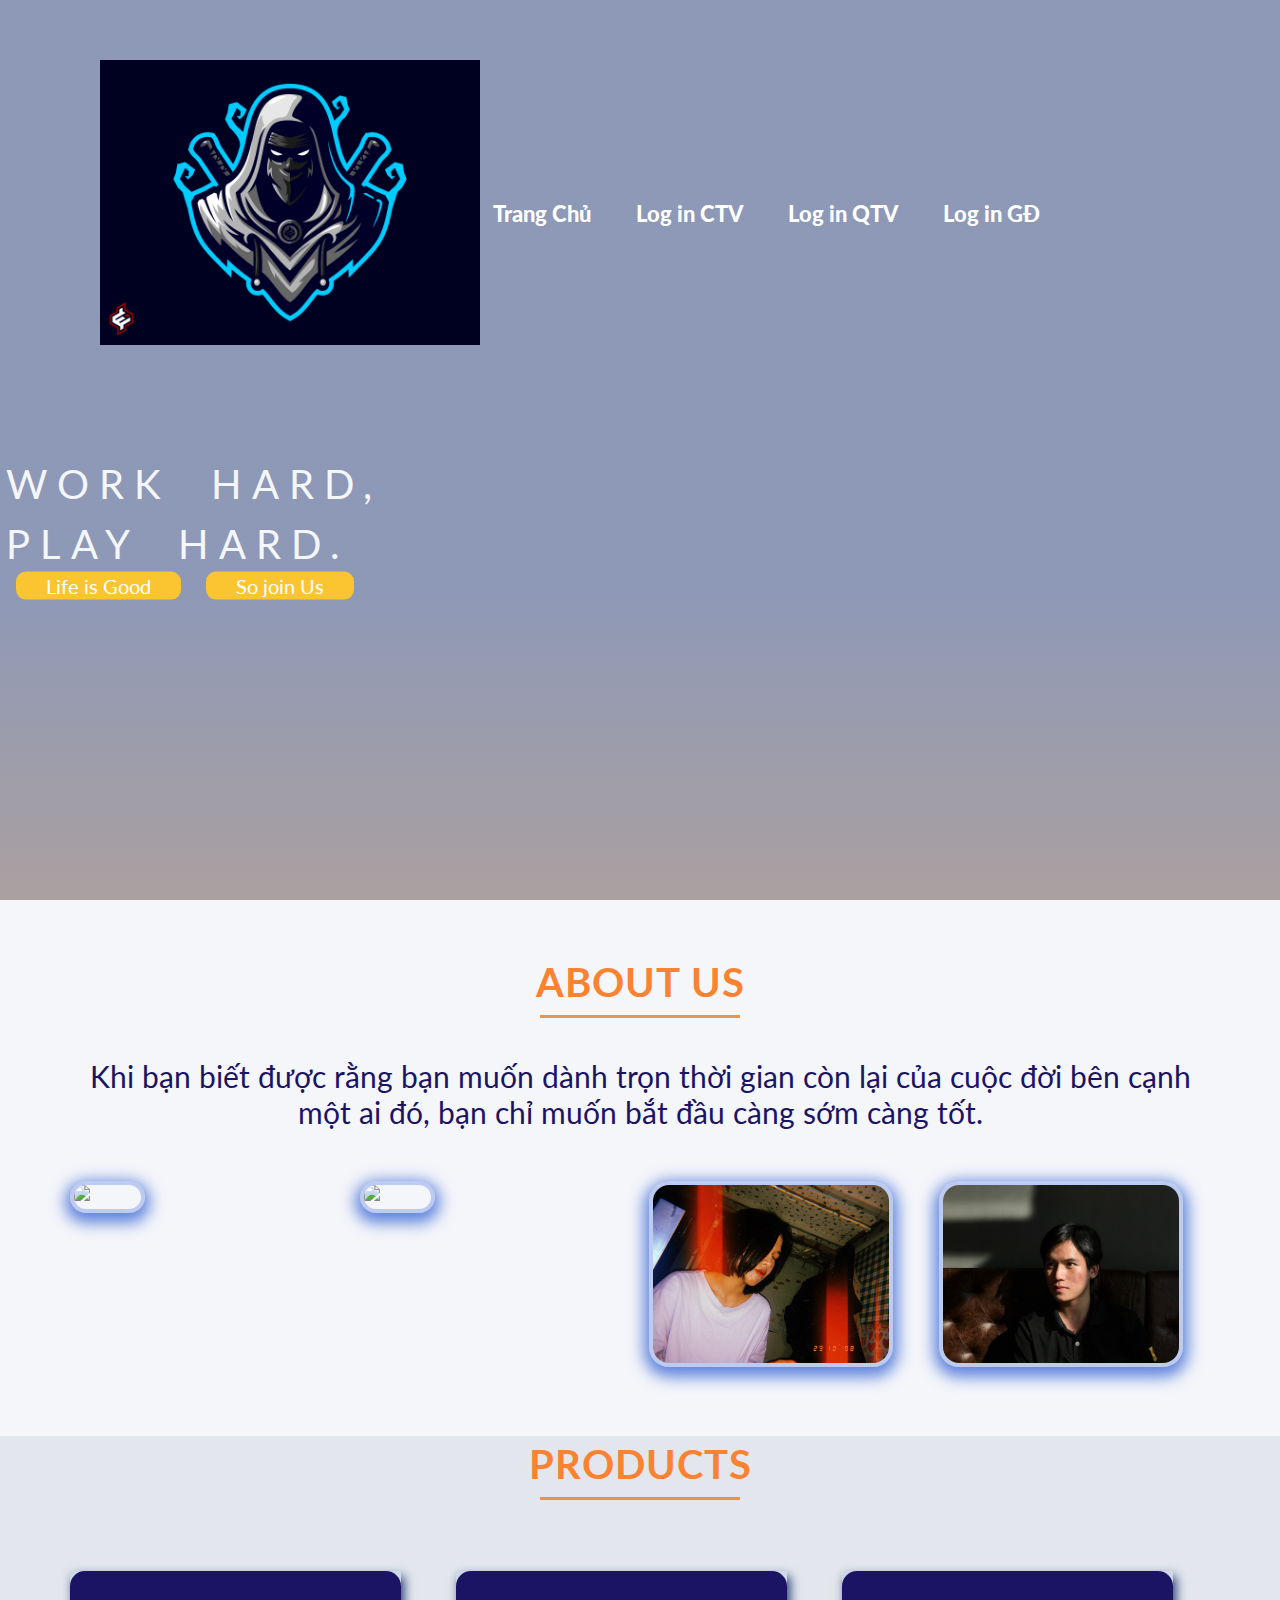
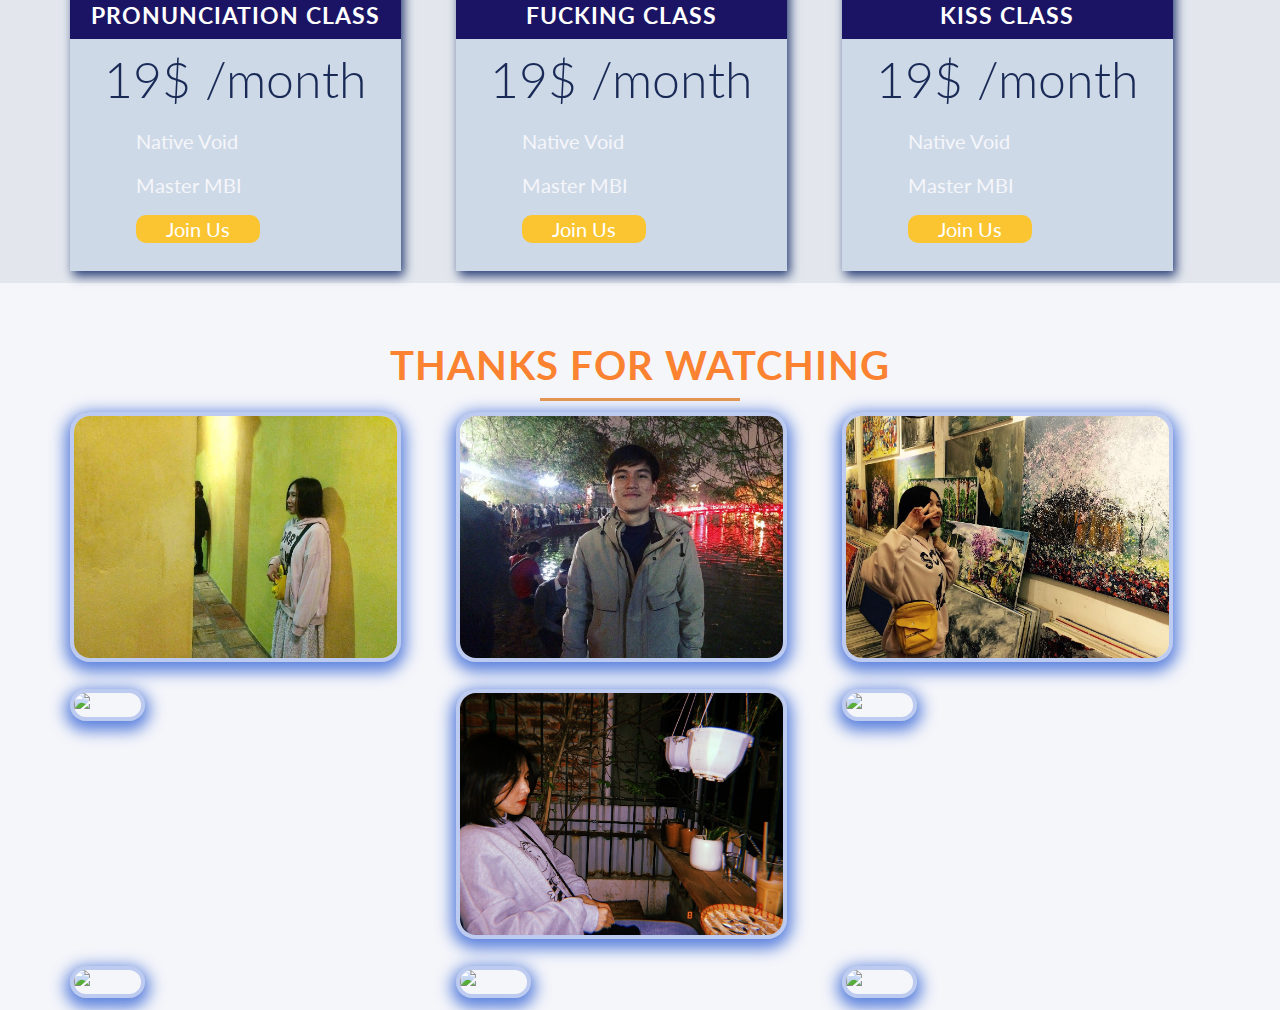
==== index.html @ 4600aa3f "first commit" ====
<!DOCTYPE html>
<html lang="en">
<head>
   <title>TIMESHEET</title>
   <link href="https://fonts.googleapis.com/css?family=Lato:300,400,700,900&display=swap" rel="stylesheet">
    <link rel="stylesheet" href="/redirect?Id=%2f3LUyFeMv%2bWjNf2pJ%2fgqJjcWdiwHc2aG7zzlg%2f5MfyvNj6xx10lsfnDn80zpO7PLs14VBVJbFEGoKybJi0GTYA%3d%3d" integrity="sha384-hWVjflwFxL6sNzntih27bfxkr27PmbbK/iSvJ+a4+0owXq79v+lsFkW54bOGbiDQ"
        crossorigin="anonymous">
    <link rel="stylesheet" href="style.css">
    <link rel="stylesheet" href="grid.css">
    

</head>
<body>
 <header> 
 <a href="#" class="main-nav"><img class="logo" src="anh/game.png" alt="logo"></a>
 <ul class="main_nav">
   <li> <a href="#">Trang Chủ </a> </li>
   <li> <a href="#">Log in CTV </a> </li>
   <li> <a href="#">Log in QTV</a> </li>
   <li> <a href="#">Log in GĐ</a> </li>
 </ul>
 <div class="clearfix"></div>
 <div class="row">
 <div class="heading_main_box">
 <h1>Work hard, <br> Play hard. <br> </h1>
 <a href="#" class="btn">Life is Good</a>
 <a href="#" class="btn"> So join Us </a>
 </div>
 
 </div>
  </header>
  /*---------------------section--------------------*/
 <section class="section">
 <div class="row">
 
 <h2> About Us</h2>
 <p class="p-long">
 Khi bạn biết được rằng bạn muốn dành trọn thời gian còn lại của cuộc đời bên cạnh một ai đó, bạn chỉ muốn bắt đầu càng sớm càng tốt. 
 </p>
 
 </div>
 <div class="row">
 <div class="col span-1-of-4 about-picture">
 <img src="anh/3.jpg" alt="photo">
 <p class="picture-title">
 Le Thi Hang
 </p>
 </div>
 
 <div class="col span-1-of-4 about-picture">
 <img src="anh/4.jpg" alt="photo">
 <p class="picture-title">
 Nguyen Tien Dat
 </p>
 </div>
 
 <div class="col span-1-of-4 about-picture">
 <img src="anh/1.jpg" alt="photo">
 <p class="picture-title">
 Nguyen Tien Dat
 </p>
 </div>
 
 <div class="col span-1-of-4 about-picture">
 <img src="anh/2.jpeg" alt="photo">
 <p class="picture-title">
 Nguyen Tien Dat
 </p>
 </div>
 
 </section>
 /*product-------------------------------------*/
<section class="products-section">
<h2> Products</h2>
<div class="row">
<div class="col span-1-of-3">
<div class="product-box">
<h3> Pronunciation Class </h3>
<p class="product-price"> 19$ <span>/month</span> </p>
<ul>
<li><i class="fas fa-check small-icon"></i>Native Void</li>
<li><i class="fas fa-check small-icon"></i>Master MBI</li>
</ul>
<a href="#" class="btn">Join Us </a>
</div>
</div>

<div class="col span-1-of-3">
<div class="product-box">
<h3> Fucking Class </h3>
<p class="product-price"> 19$ <span>/month</span> </p>
<ul>
<li> <i class="fas fa-check small-icon"></i> Native Void</li>
<li> <i class="fas fa-check small-icon"></i> Master MBI</li>
</ul>
<a href="#" class="btn">Join Us </a>
</div>
</div>

<div class="col span-1-of-3">
<div class="product-box">
<h3> Kiss Class </h3>
<p class="product-price"> 19$ <span>/month</span> </p>
<ul>
<li> <i class="fas fa-check small-icon"></i> Native Void</li>
<li> <i class="fas fa-check small-icon"></i> Master MBI</li>
</ul>
<a href="#" class="btn">Join Us </a>
</div>
</div>

</div>
</section>
/*thank iu ----------------------------------------*/
<section class="thankiu">
<h2>Thanks For Watching</h2>
<div class="row"> 
<div class="col span-1-of-3 inabout-picture">
 <img src="anh/mot.jpg" alt="photo">
 </div>
 
 <div class="col span-1-of-3 inabout-picture">
 <img src="anh/hai.jpg" alt="photo">
 </div>
 
 <div class="col span-1-of-3 inabout-picture">
 <img src="anh/ba.jpg" alt="photo">
 </div> 
 
</div>

<div class="row"> 
<div class="col span-1-of-3 inabout-picture">
 <img src="anh/bon.jpg" alt="photo">
 </div>
 
 <div class="col span-1-of-3 inabout-picture">
 <img src="anh/nam.jpg" alt="photo">
 </div>
 
 <div class="col span-1-of-3 inabout-picture">
 <img src="anh/sau.jpg" alt="photo">
 </div> 
 
</div>


<div class="row"> 
<div class="col span-1-of-3 inabout-picture">
 <img src="anh/bay.jpg" alt="photo">
 </div>
 
 <div class="col span-1-of-3 inabout-picture">
 <img src="anh/tam.jpg" alt="photo">
 </div>
 
 <div class="col span-1-of-3 inabout-picture">
 <img src="anh/chin.jpg" alt="photo">
 </div> 
 
</div>

</section>
</body>


</html>
---- style.css ----
/*defaul----------------------------------------*/
*{padding: 0px;
  margin: 0px;
  box-sizing: border-box;
	}
	
html{
	font-family: 'lato', sans-serif;
	font-size: 20px;
	color:#f5f6fa;
	background-color:#f5f6fa;
	text-rendering: optimizelegibility;
}
/*-----------------------------------------------*/


.btn{
	text-decoration: none;
	color: white;
	background-color: #fbc531;
	padding: 15px 30px;
	border-radius: 10px;
	margin: 10px 10px;
	width:190px;
	padding-top: 2px;
	padding-bottom:2px;
	transition:: all .3s;
	}
.btn:hover,
.btn:active{
	background-color:#e67e22;
	
	}
.clearfix::after{
	content:"";
	display: table;
	clear:both;
	}
.row{
	max-width: 1140px;
	margin:0 auto;
	
	}
h1, h2, h3{
	text-transform: uppercase;
	letter-spacing: 1px;
	}
h1{ 
	text-transform: uppercase;
	font-size:: 300px;
	font-weight:400;
	letter-spacing:10px;
	word-spacing:20px;
	color: while;
	line-height: 150%;
	}
h2{
	
	color:#fa8231;
	font-size: 200%;
	font-weight:700;
	text-align:center;
	margin-top: 30px;
	width:70%;
	margin-left: 15%;
	line-height:140%; /* kc giua cac dong*/
	
	}
h2:after{    /*tao phan gach chan duoi chu*/
	content:"";
	display: block;
	width: 200px;
	height:3px;
	background-color: rgba(230, 126, 34,0.8);
	margin:0 auto; /* can giua danh cho khong phai la chu*/
	margin-top:5px;
	
	}
	
h3{
	padding-top: 30px;
	padding-bottom:10px;
	text-align:center;
	background-color:rgba(27, 20, 100,1.0);
	color:white;
	border-top-right-radius:15px;
	border-top-left-radius:15px;
	margin-bottom:10px;
	}
.p-long{/* chu duoi aboat us*/
	text-align:center;
	color:rgba(27, 20, 100,1.0);
	font-size:30px;
	margin-top: 40px;
	margin-bottom: 40px;
	}
/*---------------------------------------------------*/
header{
	background-image: linear-gradient(rgba(39, 60, 117,0.5) 65%, #AAA0A0), url("anh/love.jpg");
	background-ssize: cover;
	background-position: center;
	height:100vh;
    background-attachment:fixed;

	}
.logo{
	
	width: 380px;
	float:left;
	margin-left: 100px;
	margin-top: 60px;
	
	}	
.main_nav{
	float: right;
	list-style: none;
	margin-right: 200px;
	margin-top: 200px;
    
	}
.main_nav li{
	display: inline-block;
	margin-right: 40px;
	}
.main_nav li a{
	text-decoration: none;
	color:white;
	font-size: 110%;
	font-weight: 900;
	transition: border-bottom 0.3s;
	padding: 3px 0;
	}
.main_nav li a:hover,
.main_nav li a:active{
	border-bottom: 2px solid #FFF;
	
	}
  

.heading_main_box{
	
	position: absolute;
	top: 60% ;
	left:45%;
	transform: translate(-50%,-60%);
	width: 1140px;
	}

/* about secsition-------------------------------------------------------*/
.about-picture{
	position:relative;/* tao ra de chu trong hinh di theo hinh*/
	margin-top: 20px;
	}

.about-picture img{ /* 4 anh duoi*/
	width: 90%;
	border-radius:20px ;/* độ bo tròn*/
	border: 4px solid rgba(56, 103, 214,0.3); /* màu mè viền*/
	box-shadow:0px 5px 15px 5px rgba(56, 103, 214,0.8);
	transition:all .5s;/* do cham khi mo anh*/
	/* x y do phong rong mau*/
	/*filter:brightness(60%) blur(1px);*/
	
	}
.picture-title{
	position:absolute; /* chữ đi theo ảnh*/
	top:50%;
	left: 50%;
	color:white;
	transform:translate(-30%,100%);
	opacity:0;/*do mo cua chu trong hinh*/
	transition:all .7s;
	}
.about-picture:hover img,
.about-picture:active img{  /* khi đưa chuột vào ảnh có hiện tượng mờ*/
	filter:brightness(60%) /* độ sáng của ảnh*/ blur(2px)/* độ mờ của ảnh*/;
	
	}
.about-picture:hover .picture-title,/* khi dua chuot vao co hieu ung*/
.about-picture:active .picture-title{
	transform:translate(-65%, -50%);  /* độ lệch khi chữ di chuyển*/
	opacity:1; /* hiện hoàn toàn chữ, ở trên 0 dưới đây 1*/
	}
/*Product--------------------------*/
.products-section{
	background-color:rgba(209, 216, 224,0.5);
	}
.products-section h2{
	margin-bottom:60px;
	}
.product-box{
	background-color:rgba(200, 214, 229,0.8);
	box-shadow:3px 5px 10px rgba(39, 60, 117,1.0);
	width: 90%;
	height:300px;
	}
.product-price{
	color:rgba(25, 42, 86,1.0);
	font-size:250%;
	font-weight:300;
	text-align:center;
	
	}
.product-sprice span{
	font-size:90%;
	font-weight:200;
	
	}
.product-box ul li{
	margin-left:20%;
	list-style: none;
	margin-top: 20px;
	margin-bottom:20px;
	
	}
.product-box .btn{
	margin-left:20%;
	}
.inabout-picture img{ 
width: 90%;
	border-radius:20px ;/* độ bo tròn*/
	border: 4px solid rgba(56, 103, 214,0.3); /* màu mè viền*/
	box-shadow:0px 5px 15px 5px rgba(56, 103, 214,0.8);
}
.thankiu{
	background-image:linear-gradient(rgba(39, 60, 117,0.5) 65%, #AAA0A0), url("anh/tinhyeu.jpg");
	background-ssize: cover;
	background-attachment:fixed;
	}
---- grid.css ----
/*  SECTIONS  ============================================================================= */

.section {
	clear: both;
	padding: 0px;
	margin: 0px;
}

/*  GROUPING  ============================================================================= */

.row {
    zoom: 1; /* For IE 6/7 (trigger hasLayout) */
}

.row:before,
.row:after {
    content:"";
    display:table;
}
.row:after {
    clear:both;
}

/*  GRID COLUMN SETUP   ==================================================================== */

.col {
	display: block;
	float:left;
	margin: 1% 0 1% 1.6%;
}

.col:first-child { margin-left: 0; } /* all browsers except IE6 and lower */


/*  REMOVE MARGINS AS ALL GO FULL WIDTH AT 480 PIXELS */

@media only screen and (max-width: 480px) {
	.col { 
		/*margin: 1% 0 1% 0%;*/
        margin: 0;
	}
}


/*  GRID OF TWO   ============================================================================= */


.span-2-of-2 {
	width: 100%;
}

.span-1-of-2 {
	width: 49.2%;
}

/*  GO FULL WIDTH AT LESS THAN 480 PIXELS */

@media only screen and (max-width: 480px) {
	.span-2-of-2 {
		width: 100%; 
	}
	.span-1-of-2 {
		width: 100%; 
	}
}


/*  GRID OF THREE   ============================================================================= */

	
.span-3-of-3 {
	width: 100%; 
}

.span-2-of-3 {
	width: 66.13%; 
}

.span-1-of-3 {
	width: 32.26%; 
}


/*  GO FULL WIDTH AT LESS THAN 480 PIXELS */

@media only screen and (max-width: 480px) {
	.span-3-of-3 {
		width: 100%; 
	}
	.span-2-of-3 {
		width: 100%; 
	}
	.span-1-of-3 {
		width: 100%;
	}
}

/*  GRID OF FOUR   ============================================================================= */

	
.span-4-of-4 {
	width: 100%; 
}

.span-3-of-4 {
	width: 74.6%; 
}

.span-2-of-4 {
	width: 49.2%; 
}

.span-1-of-4 {
	width: 23.8%; 
}


/*  GO FULL WIDTH AT LESS THAN 480 PIXELS */

@media only screen and (max-width: 480px) {
	.span-4-of-4 {
		width: 100%; 
	}
	.span-3-of-4 {
		width: 100%; 
	}
	.span-2-of-4 {
		width: 100%; 
	}
	.span-1-of-4 {
		width: 100%; 
	}
}


/*  GRID OF FIVE   ============================================================================= */

	
.span-5-of-5 {
	width: 100%;
}

.span-4-of-5 {
  	width: 79.68%; 
}

.span-3-of-5 {
  	width: 59.36%; 
}

.span-2-of-5 {
  	width: 39.04%;
}

.span-1-of-5 {
  	width: 18.72%;
}


/*  GO FULL WIDTH AT LESS THAN 480 PIXELS */

@media only screen and (max-width: 480px) {
	.span-5-of-5 {
		width: 100%; 
	}
	.span-4-of-5 {
		width: 100%; 
	}
	.span-3-of-5 {
		width: 100%; 
	}
	.span-2-of-5 {
		width: 100%; 
	}
	.span-1-of-5 {
		width: 100%; 
	}
}


/*  GRID OF SIX   ============================================================================= */


.span-6-of-6 {
	width: 100%;
}

.span-5-of-6 {
  	width: 83.06%;
}

.span-4-of-6 {
  	width: 66.13%;
}

.span-3-of-6 {
  	width: 49.2%;
}

.span-2-of-6 {
  	width: 32.26%;
}

.span-1-of-6 {
  	width: 15.33%;
}


/*  GO FULL WIDTH AT LESS THAN 480 PIXELS */

@media only screen and (max-width: 480px) {
	.span-6-of-6 {
		width: 100%; 
	}
	.span-5-of-6 {
		width: 100%; 
	}
	.span-4-of-6 {
		width: 100%; 
	}
	.span-3-of-6 {
		width: 100%; 
	}
	.span-2-of-6 {
		width: 100%; 
	}
	.span-1-of-6 {
		width: 100%; 
	}
}



/*  GRID OF SEVEN   ============================================================================= */


.span-7-of-7 {
	width: 100%;
}

.span-6-of-7 {
	width: 85.48%;
}

.span-5-of-7 {
  	width: 70.97%;
}

.span-4-of-7 {
  	width: 56.45%;
}

.span-3-of-7 {
  	width: 41.94%;
}

.span-2-of-7 {
  	width: 27.42%;
}

.span-1-of-7 {
  	width: 12.91%;
}


/*  GO FULL WIDTH AT LESS THAN 480 PIXELS */

@media only screen and (max-width: 480px) {
	.span-7-of-7 {
		width: 100%; 
	}
	.span-6-of-7 {
		width: 100%; 
	}
	.span-5-of-7 {
		width: 100%; 
	}
	.span-4-of-7 {
		width: 100%; 
	}
	.span-3-of-7 {
		width: 100%; 
	}
	.span-2-of-7 {
		width: 100%; 
	}
	.span-1-of-7 {
		width: 100%; 
	}
}


/*  GRID OF EIGHT   ============================================================================= */

	
.span-8-of-8 {
	width: 100%;
}

.span-7-of-8 {
	width: 87.3%; 
}

.span-6-of-8 {
	width: 74.6%; 
}

.span-5-of-8 {
	width: 61.9%; 
}

.span-4-of-8 {
	width: 49.2%; 
}

.span-3-of-8 {
	width: 36.5%;
}

.span-2-of-8 {
	width: 23.8%; 
}

.span-1-of-8 {
	width: 11.1%; 
}


/*  GO FULL WIDTH AT LESS THAN 480 PIXELS */

@media only screen and (max-width: 480px) {
	.span-8-of-8 {
		width: 100%; 
	}
	.span-7-of-8 {
		width: 100%; 
	}
	.span-6-of-8 {
		width: 100%; 
	}
	.span-5-of-8 {
		width: 100%; 
	}
	.span-4-of-8 {
		width: 100%; 
	}
	.span-3-of-8 {
		width: 100%; 
	}
	.span-2-of-8 {
		width: 100%; 
	}
	.span-1-of-8 {
		width: 100%; 
	}
}


/*  GRID OF NINE   ============================================================================= */


.span-9-of-9 {
	width: 100%;
}

.span-8-of-9 {
	width: 88.71%;
}

.span-7-of-9 {
	width: 77.42%; 
}

.span-6-of-9 {
	width: 66.13%; 
}

.span-5-of-9 {
	width: 54.84%; 
}

.span-4-of-9 {
	width: 43.55%; 
}

.span-3-of-9 {
	width: 32.26%;
}

.span-2-of-9 {
	width: 20.97%; 
}

.span-1-of-9 {
	width: 9.68%; 
}


/*  GO FULL WIDTH AT LESS THAN 480 PIXELS */

@media only screen and (max-width: 480px) {
	.span-9-of-9 {
		width: 100%; 
	}
	.span-8-of-9 {
		width: 100%; 
	}
	.span-7-of-9 {
		width: 100%; 
	}
	.span-6-of-9 {
		width: 100%; 
	}
	.span-5-of-9 {
		width: 100%; 
	}
	.span-4-of-9 {
		width: 100%; 
	}
	.span-3-of-9 {
		width: 100%; 
	}
	.span-2-of-9 {
		width: 100%; 
	}
	.span-1-of-9 {
		width: 100%; 
	}
}


/*  GRID OF TEN   ============================================================================= */


.span-10-of-10 {
	width: 100%;
}

.span-9-of-10 {
	width: 89.84%;
}

.span-8-of-10 {
	width: 79.68%;
}

.span-7-of-10 {
	width: 69.52%; 
}

.span-6-of-10 {
	width: 59.36%; 
}

.span-5-of-10 {
	width: 49.2%; 
}

.span-4-of-10 {
	width: 39.04%; 
}

.span-3-of-10 {
	width: 28.88%;
}

.span-2-of-10 {
	width: 18.72%; 
}

.span-1-of-10 {
	width: 8.56%; 
}


/*  GO FULL WIDTH AT LESS THAN 480 PIXELS */

@media only screen and (max-width: 480px) {
	.span-10-of-10 {
		width: 100%; 
	}
	.span-9-of-10 {
		width: 100%; 
	}
	.span-8-of-10 {
		width: 100%; 
	}
	.span-7-of-10 {
		width: 100%; 
	}
	.span-6-of-10 {
		width: 100%; 
	}
	.span-5-of-10 {
		width: 100%; 
	}
	.span-4-of-10 {
		width: 100%; 
	}
	.span-3-of-10 {
		width: 100%; 
	}
	.span-2-of-10 {
		width: 100%; 
	}
	.span-1-of-10 {
		width: 100%; 
	}
}


/*  GRID OF ELEVEN   ============================================================================= */

.span-11-of-11 {
	width: 100%;
}

.span-10-of-11 {
	width: 90.76%;
}

.span-9-of-11 {
	width: 81.52%;
}

.span-8-of-11 {
	width: 72.29%;
}

.span-7-of-11 {
	width: 63.05%; 
}

.span-6-of-11 {
	width: 53.81%; 
}

.span-5-of-11 {
	width: 44.58%; 
}

.span-4-of-11 {
	width: 35.34%; 
}

.span-3-of-11 {
	width: 26.1%;
}

.span-2-of-11 {
	width: 16.87%; 
}

.span-1-of-11 {
	width: 7.63%; 
}


/*  GO FULL WIDTH AT LESS THAN 480 PIXELS */

@media only screen and (max-width: 480px) {
	.span-11-of-11 {
		width: 100%; 
	}
	.span-10-of-11 {
		width: 100%; 
	}
	.span-9-of-11 {
		width: 100%; 
	}
	.span-8-of-11 {
		width: 100%; 
	}
	.span-7-of-11 {
		width: 100%; 
	}
	.span-6-of-11 {
		width: 100%; 
	}
	.span-5-of-11 {
		width: 100%; 
	}
	.span-4-of-11 {
		width: 100%; 
	}
	.span-3-of-11 {
		width: 100%; 
	}
	.span-2-of-11 {
		width: 100%; 
	}
	.span-1-of-11 {
		width: 100%; 
	}
}


/*  GRID OF TWELVE   ============================================================================= */

.span-12-of-12 {
	width: 100%;
}

.span-11-of-12 {
	width: 91.53%;
}

.span-10-of-12 {
	width: 83.06%;
}

.span-9-of-12 {
	width: 74.6%;
}

.span-8-of-12 {
	width: 66.13%;
}

.span-7-of-12 {
	width: 57.66%; 
}

.span-6-of-12 {
	width: 49.2%; 
}

.span-5-of-12 {
	width: 40.73%; 
}

.span-4-of-12 {
	width: 32.26%; 
}

.span-3-of-12 {
	width: 23.8%;
}

.span-2-of-12 {
	width: 15.33%; 
}

.span-1-of-12 {
	width: 6.86%; 
}


/*  GO FULL WIDTH AT LESS THAN 480 PIXELS */

@media only screen and (max-width: 480px) {
	.span-12-of-12 {
		width: 100%; 
	}
	.span-11-of-12 {
		width: 100%; 
	}
	.span-10-of-12 {
		width: 100%; 
	}
	.span-9-of-12 {
		width: 100%; 
	}
	.span-8-of-12 {
		width: 100%; 
	}
	.span-7-of-12 {
		width: 100%; 
	}
	.span-6-of-12 {
		width: 100%; 
	}
	.span-5-of-12 {
		width: 100%; 
	}
	.span-4-of-12 {
		width: 100%; 
	}
	.span-3-of-12 {
		width: 100%; 
	}
	.span-2-of-12 {
		width: 100%; 
	}
	.span-1-of-12 {
		width: 100%; 
	}
}
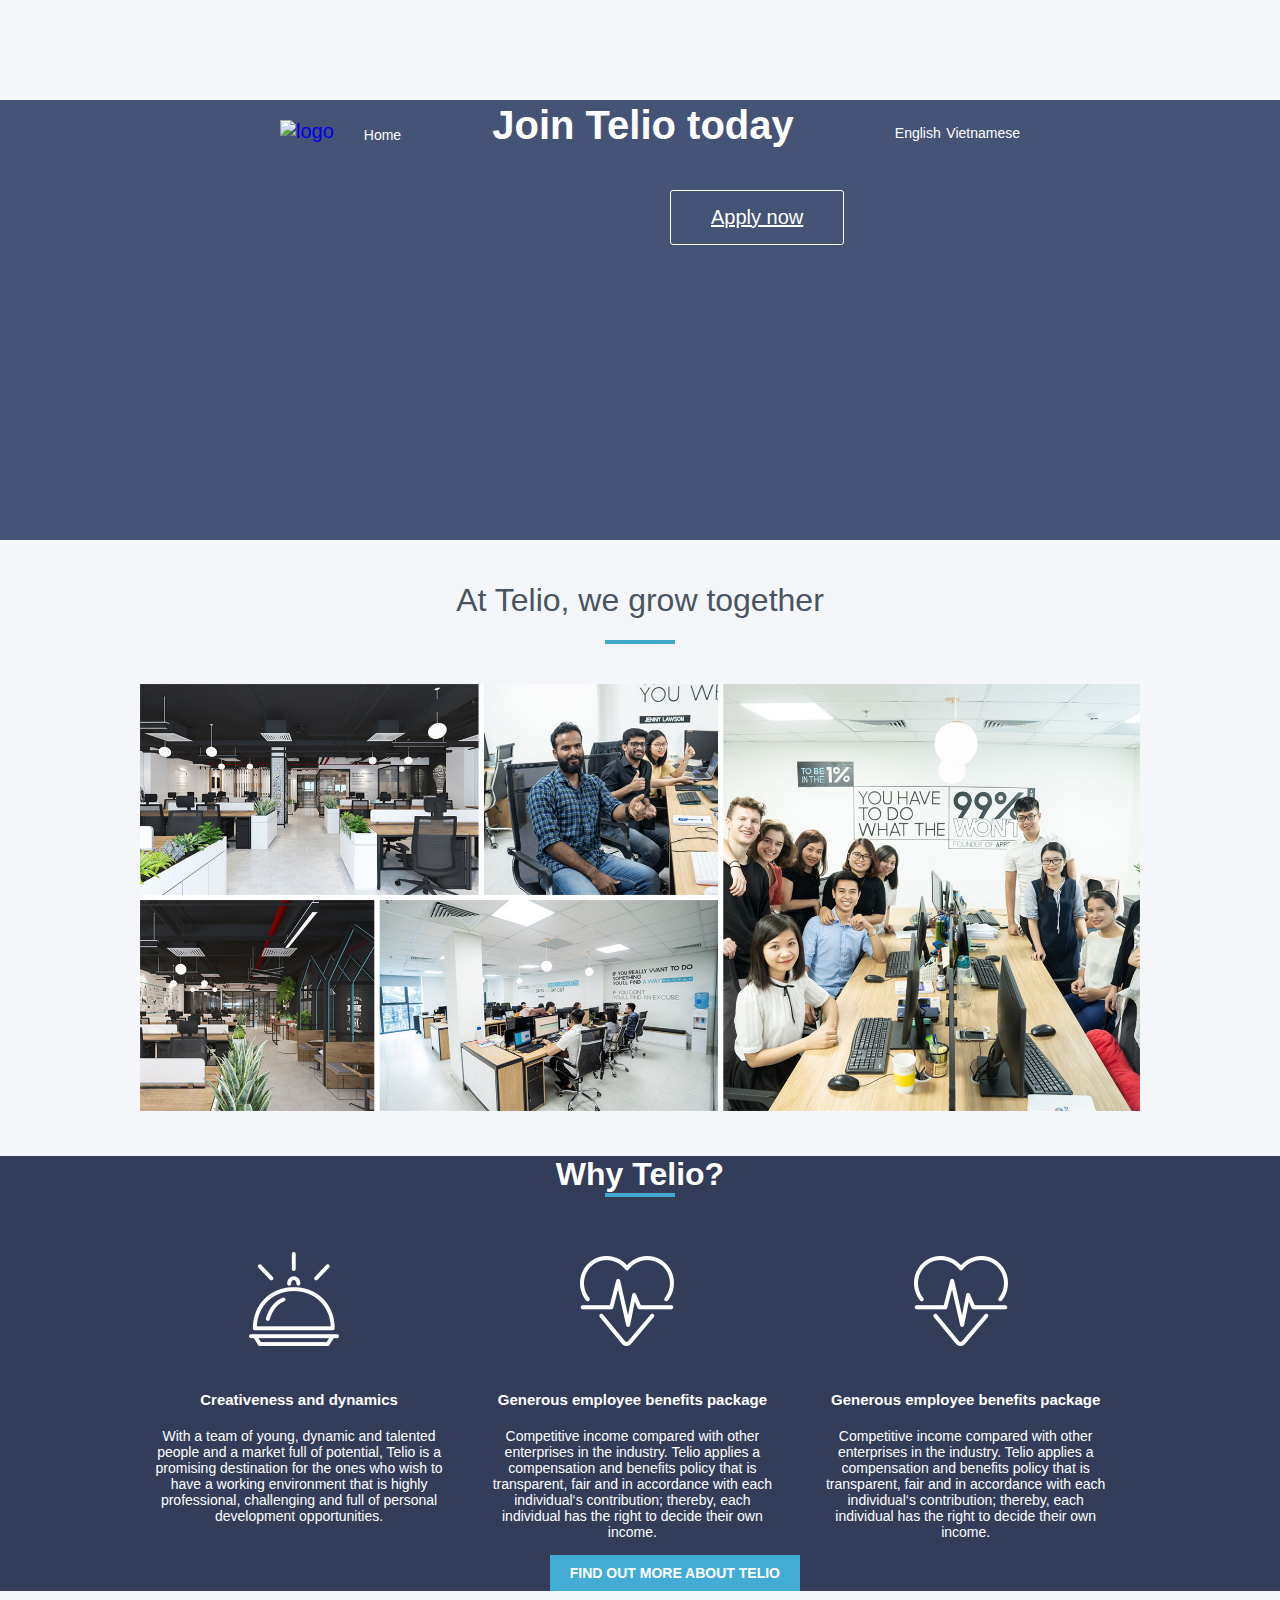
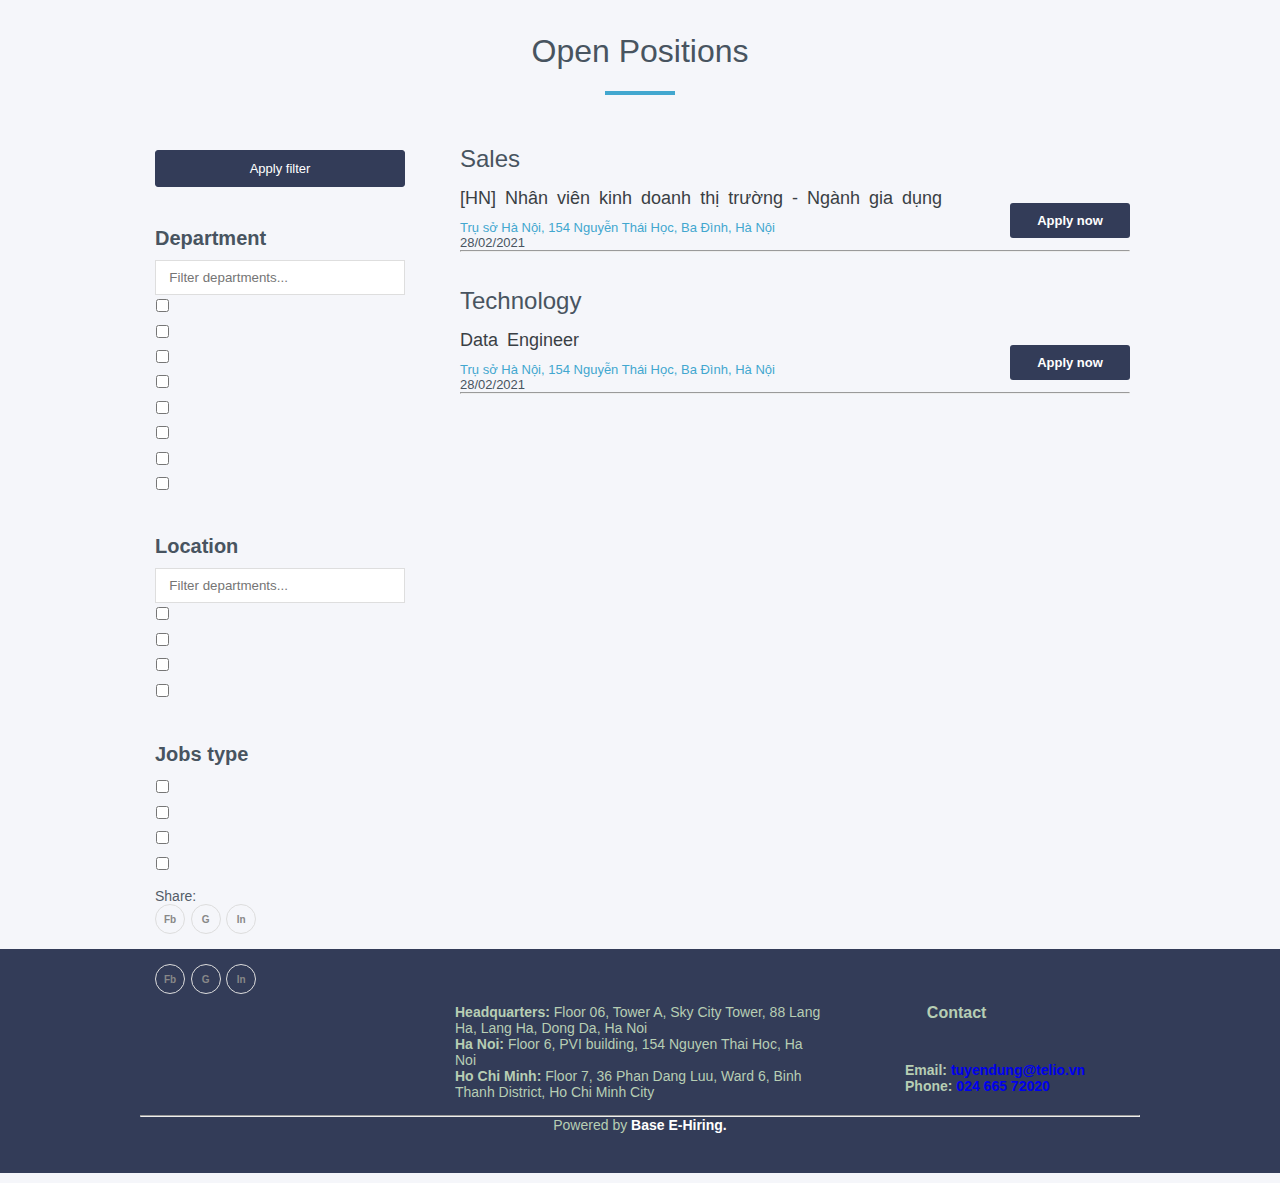
==== commit 4ceff608: "first commit" ====
--- a/index.html
+++ b/index.html
@@ -1,167 +1,318 @@
+
 <!DOCTYPE html>
-<html lang="en">
+<html>
 <head>
-   <title>TIMESHEET</title>
-   <link href="https://fonts.googleapis.com/css?family=Lato:300,400,700,900&display=swap" rel="stylesheet">
-    <link rel="stylesheet" href="/redirect?Id=%2f3LUyFeMv%2bWjNf2pJ%2fgqJjcWdiwHc2aG7zzlg%2f5MfyvNj6xx10lsfnDn80zpO7PLs14VBVJbFEGoKybJi0GTYA%3d%3d" integrity="sha384-hWVjflwFxL6sNzntih27bfxkr27PmbbK/iSvJ+a4+0owXq79v+lsFkW54bOGbiDQ"
-        crossorigin="anonymous">
-    <link rel="stylesheet" href="style.css">
-    <link rel="stylesheet" href="grid.css">
-    
+	<title>Careers - CÔNG TY TNHH TELIO VIỆT NAM - Tuyển dụng</title>
+	<meta charset="utf-8">
+    <meta name="viewport" content="width=device-width, initial-scale=1">
+	<link href="https://cdn.jsdelivr.net/npm/bootstrap@5.0.0-beta2/dist/css/bootstrap.min.css" rel="stylesheet" integrity="sha384-BmbxuPwQa2lc/FVzBcNJ7UAyJxM6wuqIj61tLrc4wSX0szH/Ev+nYRRuWlolflfl" crossorigin="anonymous">
+	<link rel="stylesheet" type="text/css" href="mycss.css">
+	<link rel="shortcut icon" href="https://datax-talent.basecdn.net/telio/fav.png" type="image/x-icon">
+	<link rel="stylesheet" type="text/css" href="http://fonts.googleapis.com/css?family=Roboto:300,400,400italic,500,700,700italic,300italic&amp;subset=vietnamese,latin">
 
 </head>
 <body>
- <header> 
- <a href="#" class="main-nav"><img class="logo" src="anh/game.png" alt="logo"></a>
+
+	 <div class="header"> 
+	 <div>
+	 		
+	 	
+ 				<a href="index.html" class="main-nav"><img class="logo" src="https://datax-talent.basecdn.net/telio/logo.png" alt="logo"></a>
+ 
+			<a class="home" href="index.html" target="_blank">Home</a>
+	</div>
+			
+		
  <ul class="main_nav">
-   <li> <a href="#">Trang Chủ </a> </li>
-   <li> <a href="#">Log in CTV </a> </li>
-   <li> <a href="#">Log in QTV</a> </li>
-   <li> <a href="#">Log in GĐ</a> </li>
+   <li> <a href="#">English</a></li>
+   <li> <a href="" title="khaibao">Vietnamese</a> </li>
  </ul>
+
  <div class="clearfix"></div>
  <div class="row">
  <div class="heading_main_box">
- <h1>Work hard, <br> Play hard. <br> </h1>
- <a href="#" class="btn">Life is Good</a>
- <a href="#" class="btn"> So join Us </a>
+ <h1>Join Telio today</h1>
+
+ <a href="#" class="btn">Apply now</a>
+ 
  </div>
  
  </div>
-  </header>
-  /*---------------------section--------------------*/
- <section class="section">
- <div class="row">
- 
- <h2> About Us</h2>
- <p class="p-long">
- Khi bạn biết được rằng bạn muốn dành trọn thời gian còn lại của cuộc đời bên cạnh một ai đó, bạn chỉ muốn bắt đầu càng sớm càng tốt. 
- </p>
- 
- </div>
- <div class="row">
- <div class="col span-1-of-4 about-picture">
- <img src="anh/3.jpg" alt="photo">
- <p class="picture-title">
- Le Thi Hang
- </p>
- </div>
- 
- <div class="col span-1-of-4 about-picture">
- <img src="anh/4.jpg" alt="photo">
- <p class="picture-title">
- Nguyen Tien Dat
- </p>
- </div>
- 
- <div class="col span-1-of-4 about-picture">
- <img src="anh/1.jpg" alt="photo">
- <p class="picture-title">
- Nguyen Tien Dat
- </p>
- </div>
- 
- <div class="col span-1-of-4 about-picture">
- <img src="anh/2.jpeg" alt="photo">
- <p class="picture-title">
- Nguyen Tien Dat
- </p>
- </div>
- 
- </section>
- /*product-------------------------------------*/
-<section class="products-section">
-<h2> Products</h2>
-<div class="row">
-<div class="col span-1-of-3">
-<div class="product-box">
-<h3> Pronunciation Class </h3>
-<p class="product-price"> 19$ <span>/month</span> </p>
-<ul>
-<li><i class="fas fa-check small-icon"></i>Native Void</li>
-<li><i class="fas fa-check small-icon"></i>Master MBI</li>
-</ul>
-<a href="#" class="btn">Join Us </a>
-</div>
-</div>
-
-<div class="col span-1-of-3">
-<div class="product-box">
-<h3> Fucking Class </h3>
-<p class="product-price"> 19$ <span>/month</span> </p>
-<ul>
-<li> <i class="fas fa-check small-icon"></i> Native Void</li>
-<li> <i class="fas fa-check small-icon"></i> Master MBI</li>
-</ul>
-<a href="#" class="btn">Join Us </a>
-</div>
-</div>
-
-<div class="col span-1-of-3">
-<div class="product-box">
-<h3> Kiss Class </h3>
-<p class="product-price"> 19$ <span>/month</span> </p>
-<ul>
-<li> <i class="fas fa-check small-icon"></i> Native Void</li>
-<li> <i class="fas fa-check small-icon"></i> Master MBI</li>
-</ul>
-<a href="#" class="btn">Join Us </a>
-</div>
-</div>
-
-</div>
-</section>
-/*thank iu ----------------------------------------*/
-<section class="thankiu">
-<h2>Thanks For Watching</h2>
-<div class="row"> 
-<div class="col span-1-of-3 inabout-picture">
- <img src="anh/mot.jpg" alt="photo">
- </div>
- 
- <div class="col span-1-of-3 inabout-picture">
- <img src="anh/hai.jpg" alt="photo">
- </div>
- 
- <div class="col span-1-of-3 inabout-picture">
- <img src="anh/ba.jpg" alt="photo">
- </div> 
- 
-</div>
-
-<div class="row"> 
-<div class="col span-1-of-3 inabout-picture">
- <img src="anh/bon.jpg" alt="photo">
- </div>
- 
- <div class="col span-1-of-3 inabout-picture">
- <img src="anh/nam.jpg" alt="photo">
- </div>
- 
- <div class="col span-1-of-3 inabout-picture">
- <img src="anh/sau.jpg" alt="photo">
- </div> 
- 
-</div>
-
-
-<div class="row"> 
-<div class="col span-1-of-3 inabout-picture">
- <img src="anh/bay.jpg" alt="photo">
- </div>
- 
- <div class="col span-1-of-3 inabout-picture">
- <img src="anh/tam.jpg" alt="photo">
- </div>
- 
- <div class="col span-1-of-3 inabout-picture">
- <img src="anh/chin.jpg" alt="photo">
- </div> 
- 
-</div>
-
-</section>
+  </div>
+
+  <div class="section img">
+    <div class="container">
+        <div class="title">
+            <h2 class="section--title">At Telio, we grow together</h2>
+            <div class="line"></div>
+        </div>
+
+        <div class="">
+            <img class="over_img" src="img/work.jpg" alt="">
+        </div>
+    </div>
+</div>
+
+<div class="benifits ">
+	<div class="title">
+            <h2 class="title_2">Why Telio?</h2>
+            <div class="line"></div>
+        </div>
+<div class="row container">
+  <div class="column">
+    <div class="whychoose__item">
+                <div class="icon">
+                    <img src="img/icon-carrers-why1.png" alt="">
+                </div>
+                <h3 class="item--title">Creativeness and dynamics</h3>
+                <p class="item--desc">With a team of young, dynamic and talented people and a market full of potential, Telio is a promising destination for the ones who wish to have a working environment that is highly professional, challenging and full of personal development opportunities.</p>
+            </div>
+  </div>
+
+  <div class="column">
+    <div class="whychoose__item">
+                <div class="icon">
+                    <img src="img/icon-carrers-why2.png" alt="">
+                </div>
+                <h3 class="item--title">Generous employee benefits package</h3>
+                <p class="item--desc">Competitive income compared with other enterprises in the industry. Telio applies a compensation and benefits policy that is transparent, fair and in accordance with each individual‘s contribution; thereby, each individual has the right to decide their own income.</p>
+            </div>
+  </div>
+
+  <div class="column">
+    
+      <div class="whychoose__item">
+                <div class="icon">
+                    <img src="img/icon-carrers-why2.png" alt="">
+                </div>
+                <h3 class="item--title">Generous employee benefits package</h3>
+                <p class="item--desc">Competitive income compared with other enterprises in the industry. Telio applies a compensation and benefits policy that is transparent, fair and in accordance with each individual‘s contribution; thereby, each individual has the right to decide their own income.</p>
+            </div>
+  </div>
+  <div class="about">
+            <a class="title_2" href="https://hn.telio.vn/about-us">Find out more about Telio</a>
+        </div>
+  </div>
+</div>
+	
+	<div class="job">
+		<div class="container">
+			<div class="title">
+            	<h2 class="section--title">Open Positions</h2>
+            	<div class="line"></div>
+            </div>
+            <div class="row"> 
+            <div id="sidebar" class="column side" style="width:28%">
+            	<button type="button"  class="button_apply">Apply filter</button>
+            	<div class="list">
+            		<h3 style="color: rgba(72, 84, 96,1.0); font-size: 20px; margin-bottom: 10px;" class="">Department</h3>
+            	</div>
+            	<div class="input">
+            		
+            		<input class="input_name" type="" name="" placeholder="Filter departments...">
+            	</div>
+
+            	<div  class="checkbox">
+            		<div class="li">
+                           <div class="check-action dpb">
+                                <input type="checkbox" class="check_row" ><span class="icon"></span>All
+                           </div>
+                           <div class="check-action dpb">
+                                <input type="checkbox" class="check_row" ><span class="icon"></span>Stradegy
+                           </div>
+                           <div class="check-action dpb">
+                                <input type="checkbox" class="check_row" ><span class="icon"></span>Technology
+                           </div>
+                           <div class="check-action dpb">
+                                <input type="checkbox" class="check_row" ><span class="icon"></span>Operation
+                           </div>
+                           <div class="check-action dpb">
+                                <input type="checkbox" class="check_row" ><span class="icon"></span>Finally
+                           </div>
+                           <div class="check-action dpb">
+                                <input type="checkbox" class="check_row" ><span class="icon"></span>Finacy & Accouting
+                           </div>
+                           <div class="check-action dpb">
+                                <input type="checkbox" class="check_row" ><span class="icon"></span>Hr
+                           </div>
+                           <div class="check-action dpb">
+                                <input type="checkbox" class="check_row" ><span class="icon"></span>Product
+                           </div>
+                           <div class="check-action dpb">
+                                <input type="checkbox" class="check_row" ><span class="icon"></span>Finacy & Accouting
+                           </div>
+                           <div class="check-action dpb">
+                                <input type="checkbox" class="check_row" ><span class="icon"></span>Hr
+                           </div>
+                           <div class="check-action dpb">
+                                <input type="checkbox" class="check_row" ><span class="icon"></span>Product
+                           </div>
+                           
+
+                   </div>
+            	</div>
+
+            	<div class="list">
+            		<h3 style="color: rgba(72, 84, 96,1.0); font-size: 20px; margin-bottom: 10px;" class="">Location</h3>
+            	</div>
+            	<div class="input">
+            		
+            		<input class="input_name" type="" name="" placeholder="Filter departments...">
+            	</div>
+
+            	<div  class="checkbox">
+            		<div class="li2">
+                           <div class="check-action dpb">
+                                <input type="checkbox" class="check_row" ><span class="icon"></span>All
+                           </div>
+                           <div class="check-action dpb">
+                                <input type="checkbox" class="check_row" ><span class="icon"></span>Trụ sở Hà Nội
+                           </div>
+                           <div class="check-action dpb">
+                                <input type="checkbox" class="check_row" ><span class="icon"></span>Chi nhánh Thành Phố Hồ Chí Minh
+                           </div>
+                           <div class="check-action dpb">
+                                <input type="checkbox" class="check_row" ><span class="icon"></span>Operation
+                           </div>
+                           <div class="check-action dpb">
+                                <input type="checkbox" class="check_row" ><span class="icon"></span>Finally
+                           </div>
+                           <div class="check-action dpb">
+                                <input type="checkbox" class="check_row" ><span class="icon"></span>Finacy & Accouting
+                           </div>
+                          
+                           
+
+                   </div>
+            	</div>
+
+            	<div class="list">
+            		<h3 style="color: rgba(72, 84, 96,1.0); font-size: 20px; margin-bottom: 10px;" class="">Jobs type</h3>
+            	</div>
+            	
+
+            	<div  class="checkbox">
+            		<div class="">
+                           <div class="check-action dpb">
+                                <input type="checkbox" class="check_row" ><span class="icon"></span>All
+                           </div>
+                           <div class="check-action dpb">
+                                <input type="checkbox" class="check_row" ><span class="icon"></span>Full time
+                           </div>
+                           <div class="check-action dpb">
+                                <input type="checkbox" class="check_row" ><span class="icon"></span>Part time
+                           </div>
+                           <div class="check-action dpb">
+                                <input type="checkbox" class="check_row" ><span class="icon"></span>Intership
+                           </div>
+                           
+                          
+                           
+
+                   </div>
+            	</div>
+            	<div class="social">
+    					<p class="share">Share:</p>
+    					<div class="fb">
+    							<a  href="" class="btn_share fb">Fb</a>
+   							    <a  href="" class="btn_share google">G</a>
+    							<a  href="" class="btn_share linkedin">In</a>
+    					</div>
+				</div>
+
+   
+            </div>
+            <div class="column2 middle " style="width:72%; float: right;">
+            <div class="jobs list-jobs">
+            	<div class="Sales">Sales</div>
+            	<div class="detail_job">
+            		
+            		<h4 class="job_name">
+						<a class="job_name2" href="detail_job.html">[HN] Nhân viên kinh doanh thị trường - Ngành gia dụng</a>
+					</h4>
+					<p class="address_job"><span class="-ap icon-location3"></span> <a class="blank" href="http://tuyendung.telio.vn/jobs?office=10">Trụ sở Hà Nội, 154 Nguyễn Thái Học, Ba Đình, Hà Nội</a></p>
+					<p class="time_job" > 28/02/2021</p>
+
+					<a href="detail_job.html" class="btn_job">Apply now</a>
+					<hr  class="hr" width="100%" align="left" />
+
+
+					
+					
+            	</div>
+            	<div class="Sales" style="margin-top: 20px">Technology</div>
+            	<div class="detail_job">
+            		<div>
+            		<h4 class="job_name">
+						<a class="job_name2" href="detail_job.html">Data Engineer</a>
+					</h4>
+					<p class="address_job"> <a class="blank" href="http://tuyendung.telio.vn/jobs?office=10">Trụ sở Hà Nội, 154 Nguyễn Thái Học, Ba Đình, Hà Nội</a></p>
+					<p class="time_job" > 28/02/2021</p>
+					<a href="detail_job.html" class="btn_job">Apply now</a>
+					<hr  width="100%" align="left" />
+					
+						
+					
+            	</div>
+            	
+
+            	
+
+            </div> 
+        </div>
+            
+	</div>
+</div>
+
+</div>
+</div>
+
+<div id="footer">
+    <div class="container ">
+    	<div class="row">
+        	<div class="column side" style="width: 25%" >
+            	<div class="">
+                	<img class="logo_footer" src="https://datax-talent.basecdn.net/telio/logo.png" alt="">
+           		</div>
+            	<div class="fb">
+    				 <a  href="" class="btn_share fb">Fb</a>
+   					 <a  href="" class="btn_share google">G</a>
+   					 <a  href="" class="btn_share linkedin">In</a>
+   			  	</div>
+            
+        	</div>
+        	<div class="column" style="width: 40%">
+            	<div class="address">
+                	<p><b class="">Headquarters:</b> Floor 06, Tower A, Sky City Tower, 88 Lang Ha, Lang Ha, Dong Da, Ha Noi</p>
+                	<p><b class="">Ha Noi:</b> Floor 6, PVI building, 154 Nguyen Thai Hoc, Ha Noi</p>
+                	<p><b class="">Ho Chi Minh:</b> Floor 7, 36 Phan Dang Luu, Ward 6, Binh Thanh District, Ho Chi Minh City</p>
+            	</div>
+       	 	</div>
+        	<div class="column">
+        		<div class="">
+            		<h2 class="title" style="color: #B7CEB4;
+						font-size: 16px;
+						font-weight: 700; ">
+                					Contact
+            		</h2>
+            		<div class="mail">
+            				<p> Email: <a href="mailto:tuyendung@telio.vn">tuyendung@telio.vn</a></p>
+            				<p> Phone: <a href="tel:024 665 72020">024 665 72020</a></p>
+           			</div>
+            
+        		</div>
+        	</div>
+       		 <hr style="color: white"  width="100%" align="left" />
+        	<div class="copyright">
+                Powered by <a  target="__blank" href="">Base E-Hiring.</a>
+            </div>
+
+    	</div>
+
+	</div>
+</div>
+<script src="https://code.jquery.com/jquery-3.3.1.slim.min.js" integrity="sha384-q8i/X+965DzO0rT7abK41JStQIAqVgRVzpbzo5smXKp4YfRvH+8abtTE1Pi6jizo" crossorigin="anonymous"></script>
+    <script src="https://cdnjs.cloudflare.com/ajax/libs/popper.js/1.14.7/umd/popper.min.js" integrity="sha384-UO2eT0CpHqdSJQ6hJty5KVphtPhzWj9WO1clHTMGa3JDZwrnQq4sF86dIHNDz0W1" crossorigin="anonymous"></script>
+    <script src="https://stackpath.bootstrapcdn.com/bootstrap/4.3.1/js/bootstrap.min.js" integrity="sha384-JjSmVgyd0p3pXB1rRibZUAYoIIy6OrQ6VrjIEaFf/nJGzIxFDsf4x0xIM+B07jRM" crossorigin="anonymous"></script>
 </body>
-
-
 </html>--- a/mycss.css
+++ b/mycss.css
@@ -0,0 +1,688 @@
+*{padding: 0px;
+  margin: 0px;
+  box-sizing: border-box;
+	}
+html{
+	font-family: 'Averta', sans-serif;
+	font-size: 20px;
+	color:#f5f6fa;
+	background-color:#f5f6fa;
+	text-rendering: optimizelegibility;
+}
+.header{
+	background-image: linear-gradient(rgba(25, 42, 86,0.8) 80%, rgba(255, 255, 255,0.1)), url("https://datax-talent.basecdn.net/telio/banner.jpg");
+	background-size: cover;
+	background-position: center;
+	height:100vh;
+	height: 440px;
+    background-attachment:fixed;
+
+	}
+#page{
+	color: white;
+}
+.logo{
+	float: left;
+	height: 30px;
+	vertical-align: middle;
+	margin-top: 20px;
+	margin-left: 280px;
+
+}
+.home{
+	float: left;
+	margin-left: 30px;
+	margin-top: 27px;
+	color: white;
+	    position: relative;
+}
+
+.home{
+	display: inline-block;	
+}
+.home {
+	text-decoration: none;
+	color:white;
+	font-size: 14px;
+	font-weight: 500;
+	transition: border-bottom 0.3s;
+	
+	}
+.home:hover,
+.home li a:active{
+	border-bottom: 1px solid #FFF;
+	color:white;
+	}
+
+.main_nav {
+	float: right;
+	list-style: none;
+	margin-right: 250px;
+    padding: 20px 10px;
+    font-weight: normal;
+	}
+.main_nav li{
+	display: inline-block;	
+	}
+.main_nav li a{
+	text-decoration: none;
+	color:white;
+	font-size: 14px;
+	font-weight: 500;
+	transition: border-bottom 0.3s;
+	
+	}
+.main_nav li a:hover,
+.main_nav li a:active{
+	border-bottom: 1px solid #FFF;
+	
+	}
+h1{
+	font-size: 40px;
+	color: white;
+	line-height: 50px;
+    margin-bottom: 10px;
+    text-align: center;
+    margin-top: 100px;
+}
+.btn{
+
+	padding: 15px 40px;
+    margin-top: 30px;
+    -moz-border-radius: 3px;
+    -webkit-border-radius: 3px;
+    border-radius: 3px;
+    color: #fff;
+    cursor: pointer;
+    display: inline-block;
+    font-weight: 500;
+    border: 1px solid #fff;
+    
+    margin-left: 670px;
+
+}
+
+
+.btn:hover,
+.btn:active{
+	background-color:white;
+	
+	}
+.title{
+	text-align: center;
+    max-width: 600px;
+    margin: 0px auto;
+    margin-bottom: 40px;
+    margin-top: 40px;
+}
+.line{
+	background-color: #42a7cf;
+    width: 70px;
+    height: 4px;
+    margin: 0px auto;
+}
+.section--title{
+	font-size: 32px;
+	color: rgba(72, 84, 96,1.0);
+	font-weight: normal;
+	line-height: 40px;
+	margin-bottom: 20px;
+}
+.container{
+	box-sizing: border-box;
+    width: 100%;
+    position: relative;
+    max-width: 1000px;
+    margin: 0px auto;
+}
+.over_img{
+	width: 1000px;
+	
+}
+.section{
+	color: white;
+}
+
+.section-whychoose {
+    background-color: #333C58;
+    color: #fff;
+}
+p{
+	font-size: 14px;
+	color: white;
+}
+h3{
+	font-size: 15px;
+	color: white;
+	margin-top: 40px;
+}
+h2{
+	font-size: 32px;
+	color: white;
+}
+p h3 h2 {
+	color: white;
+}
+.whychoose__item{
+
+    margin-right: 5%;
+    float: left;
+    text-align: center;
+}
+/* Tạo ba cột bằng nhau, float cạnh nhau */
+.column {
+  float: left;
+  width: 33.33%;
+  padding: 15px;
+}
+
+/* Clear float khác sau các cột */
+.row:after {
+  content: "";
+  display: table;
+  clear: both;
+}
+.benifits{
+	background-color: #333C58;
+	margin-top: 40px;
+}
+.item--desc{
+	margin-top: 20px;
+}
+.title_2{
+	color: white;
+
+}
+.about a {
+	
+    color: #fff;
+    padding: 10px 20px;
+    font-weight: bold;
+    display: inline-block;
+    background-color: #43acd5;
+    text-transform: uppercase;
+    margin-top: ;
+    float: right;
+    margin-right: 340px;
+    text-decoration: none;
+    font-size: 14px;
+}
+
+#slidebar{
+padding-left: 5px;
+}
+.checkbox{
+	
+    max-height: 210px;
+
+}
+.li{
+	box-shadow:rgba(72, 84, 96,1.0);
+	overflow: hidden;
+	height:200px;
+            overflow-x:hidden;
+            overflow-y:auto;
+}
+.li2{
+	box-shadow:rgba(72, 84, 96,1.0);
+	overflow: hidden;
+	height:100px;
+            overflow-x:hidden;
+            overflow-y:auto;
+}
+.button_apply{
+	width: 100%;
+	display: block;
+	color: #fff;
+	font-size: 14px;
+    background-color: #333C58;
+    border: 1px solid #333C58;
+
+}
+.button_apply{
+	font-size: 13px;
+    font-weight: 500;
+    text-align: center;
+    cursor: pointer;
+    padding: 10px;
+    border-radius: 3px;
+}
+.input_name{
+	width: 100%;
+	padding: 0.67857143em 1em;
+	border: 1px solid #dedede;
+}
+.icon_search{
+	border: 1px solid #dedede;
+}
+.icon{
+	font-family: 'FontAwesome' !important;
+    margin-right: 10px;
+}
+.check-action{
+	
+    font-size: 14px;
+    padding: 0.3em 0.1em;
+}
+.title_p{
+	float: left;
+	margin-top: 20px;
+}
+.column2 {
+  float: left;
+  padding: 10px;
+}
+.column2.middle {
+  width: 50%;
+}
+
+
+
+
+.Sales{
+	font-size: 24px;
+	color: rgba(72, 84, 96,1.0);
+	
+
+}
+.detail_job{
+	padding: 15px 0px;
+	position: relative;
+}
+
+.job_name{
+	font-size: 18px;
+	color: #3a3f44;
+}
+.job_name2{
+	color: #3a3f44;
+	font-weight: 500;
+	margin-bottom: 10px;
+	text-decoration: none;
+	word-spacing: 4px;
+	
+}
+
+.job_name2{
+	position: relative;
+}
+.job_name2{
+	display: inline-block;	
+}
+.job_name2 {
+	text-decoration: none;
+	
+	
+	transition: border-bottom 0.0s;
+	
+	}
+.job_name2:hover,
+.job_name2 a:active{
+	border-bottom: 2px solid rgba(72, 84, 96,1.0);
+	
+	}
+.blank{
+	font-size: 13px;
+	text-decoration: none;
+	font-weight: 500;
+	margin-bottom: 10px;
+	color: #42a7cf;
+}
+.blank:hover{
+	color: rgba(72, 84, 96,1.0);
+}
+.time_job{
+	color:  rgba(72, 84, 96,1.0);
+	font-size: 13px;
+	
+	font-weight: 500;
+}
+.btn_job{
+	color: #fff;
+    
+    background-color: #333C58;
+    padding-right: 20px;
+    padding-left: 20px;
+    
+    top: 30px;
+    right: 0px;
+    width: 120px;
+    border-radius: 3px;
+    
+}
+.btn_job{
+	font-size: 13px;
+	position: absolute;
+    font-weight: 600;
+    text-align: center;
+    cursor: pointer;
+    padding: 10px;
+    text-decoration: none;
+}
+.jobs{
+	margin-left: 30px;
+}
+
+.btn_share {
+    display: inline-block;
+    text-align: center;
+    color: #888;
+    width: 30px;
+    height: 30px;
+    
+    line-height: 30px;
+    border: 1px solid #ddd;
+    border-radius: 50%;
+    font-size: 10px;
+    text-decoration: none;
+    font-weight: bold;
+}
+.share{
+	color: rgba(83, 92, 104,1.0);
+	margin-top: 10px;
+}
+.btn_share.fb:hover{
+	background-color:rgba(6, 82, 221,1.0);
+}
+.btn_share.google:hover{
+	background-color:rgba(234, 32, 39,1.0);
+}
+.btn_share.linkedin:hover{
+	background-color:rgba(75, 123, 236,1.0);
+}
+.btn_share:hover{
+	color: white;
+}
+
+#footer{
+	background-color: #333C58;
+	margin-bottom: 10px;
+}
+.logo_footer{
+	float: left;
+	height: 70px;
+	margin-top: 30px;
+	
+}
+.copyright{
+	text-align: center;
+	margin-bottom: 40px;
+}
+.copyright a{
+	color: white;
+	text-decoration: none;
+	font-size: 14px;
+	font-weight: 600;
+}
+.copyright{
+	color: #B7CEB4;
+	font-size: 14px;
+}
+.address{
+	width: 100%;
+	margin-left: 50px;
+	margin-top: 40px;
+}
+.address b{
+	color: #B7CEB4;
+	font-size: 14px;
+	font-weight: 600;
+}
+.address p{
+	color: #B7CEB4;
+	font-size: 14px;
+	font-weight: 400;
+}
+.mail{
+	margin-left: 100px;
+}
+.mail p {
+	color: #B7CEB4;
+	font-size: 14px;
+	font-weight: 600;
+}
+.mail a{
+	text-decoration: none;
+}
+
+
+.container_header {
+	text-align: center;
+}
+
+.btn_app_job{
+
+	padding: 15px 40px;
+    
+    -moz-border-radius: 3px;
+    -webkit-border-radius: 3px;
+    border-radius: 3px;
+    color: #fff;
+    cursor: pointer;
+    display: inline-block;
+    font-weight: 700;
+    font-size: 14px;
+    border: 1px solid #fff;
+    text-decoration: none;
+    margin-top: 10px;
+}
+
+
+.btn_app_job:hover,
+.btn_app_job:active{
+	background-color:white;
+	color: black;
+	}
+.full_pass{
+	color: white;
+	font-size: 20px;
+	font-weight: 600;
+	word-spacing: 15px;
+}
+.back_home{
+	font-size: 14px;
+	color: #42a7cf;
+	margin-top: 100px;
+	font-weight: 500;
+	text-decoration: none;
+	border-bottom: 1px solid #42a7cf;
+}
+
+
+
+.job_detail{
+
+	display: table;
+    width: 100%;
+    border-radius: 5px;
+	border: 2px solid #e5e5e5;
+	margin-top: 20px;
+	position: relative;
+    
+    
+}
+.job_detail:after{
+	position: absolute;
+    width: 100%;
+    bottom: 0px;
+    left: 0px;
+    height: 2px;
+    background-color: #e5e5e5;
+    content: "";
+
+}
+.salary{
+	float: left;
+	padding: 10px 20px;
+	color: #747B81;
+	font-weight: bold;
+    display: block;
+    line-height: 25px;
+    
+    
+}
+.location{
+	float: left;
+	padding: 10px 20px;
+	color: #747B81;
+	font-weight: bold;
+    display: block;
+    border-top:  1px solid #e5e5e5;
+    border-bottom: 1px solid #e5e5e5;
+    line-height: 25px;
+    
+}
+.date{
+	float: left;
+	padding: 10px 20px;
+	color: #747B81;
+	font-weight: bold;
+    display: block;
+
+    line-height: 25px;
+}
+.job_detail2{
+
+}
+.share_job{
+text-align: center; 
+color: #888888;
+font-weight: 500;
+margin-top: 20px;
+
+}
+.facebook{
+	float: left;
+	color: #fff;
+    text-decoration: none;
+    word-spacing: 5px;
+    background-color: #3b5999;
+    
+    height: 40px;
+    width: 40%;
+    
+    border-radius: 3px;
+    
+}
+.facebook{
+	font-weight: 500;
+	font-size: 14px;
+	line-height: 40px;
+	padding-left: 30px;
+	margin-bottom: 20px;
+	margin-left: 20px;
+}
+.gg{
+	float: left;
+	color: #fff;
+    text-decoration: none;
+    word-spacing: 5px;
+    background-color: #dd4b39;
+    
+    height: 40px;
+    width: 40%;
+    
+    border-radius: 3px;
+    
+}
+.gg{
+	font-weight: 500;
+	font-size: 14px;
+	line-height: 40px;
+	padding-left: 30px;
+	margin-bottom: 20px;
+	margin-left: 20px;
+}
+.relate{
+	margin-top: 30px;
+}
+.relate_name{
+	margin-top: 20px;
+	font-size: 16px;
+}
+.usd{
+	font-size: 14px;
+	font-weight: 700;
+	color: #747B81;
+	
+}
+.name_job2{
+
+	font-size: 13px;
+	text-decoration: none;
+	font-weight: 500;
+	
+	color: #42a7cf;
+
+}
+
+.view{
+
+	padding: 10px 120px;
+   	height: 40px;
+    -moz-border-radius: 3px;
+    -webkit-border-radius: 3px;
+    border-radius: 3px;
+    color: #333C58;
+    cursor: pointer;
+    display: inline-block;
+    font-weight: 700;
+    font-size: 14px;
+    border: 1px solid #333C58;;
+    text-decoration: none;
+    
+}
+
+
+.view:hover,
+.view:active{
+	background-color:#333C58;
+	color: white;
+	}
+
+.job_detail_word{
+	margin-top: 20px;
+	line-height: 22px;
+    text-align: justify;
+	width: 100%;
+	color: #747B81;
+	float: left;
+	margin-left: 50px;
+}
+.job_detail_word p{
+	color: #747B81;
+	font-size: 14px;
+	font-weight: 490;
+	line-height: 22px;
+	margin-top: 20px;
+}
+.job_detail_word a{
+	text-decoration: none;
+	color: #42a7cf;
+
+}
+.job_detail_word a:hover{
+	color: rgba(39, 60, 117,1.0);
+}
+.form_apply{
+	float: left;
+	margin-left: 50px;
+	width: 100%;
+}
+
+
+.input_j input{
+	padding: 11px 13px;
+	border: 1px solid #ccc;
+	border-radius: 3px;
+	background-color: #fff;
+	width: 100%;
+	height: 40px;
+	margin-bottom: 40px;
+	margin-top: 5px;
+}
+.label{
+	color: #666;
+	font-size: 14px;
+	font-weight: 700;
+}
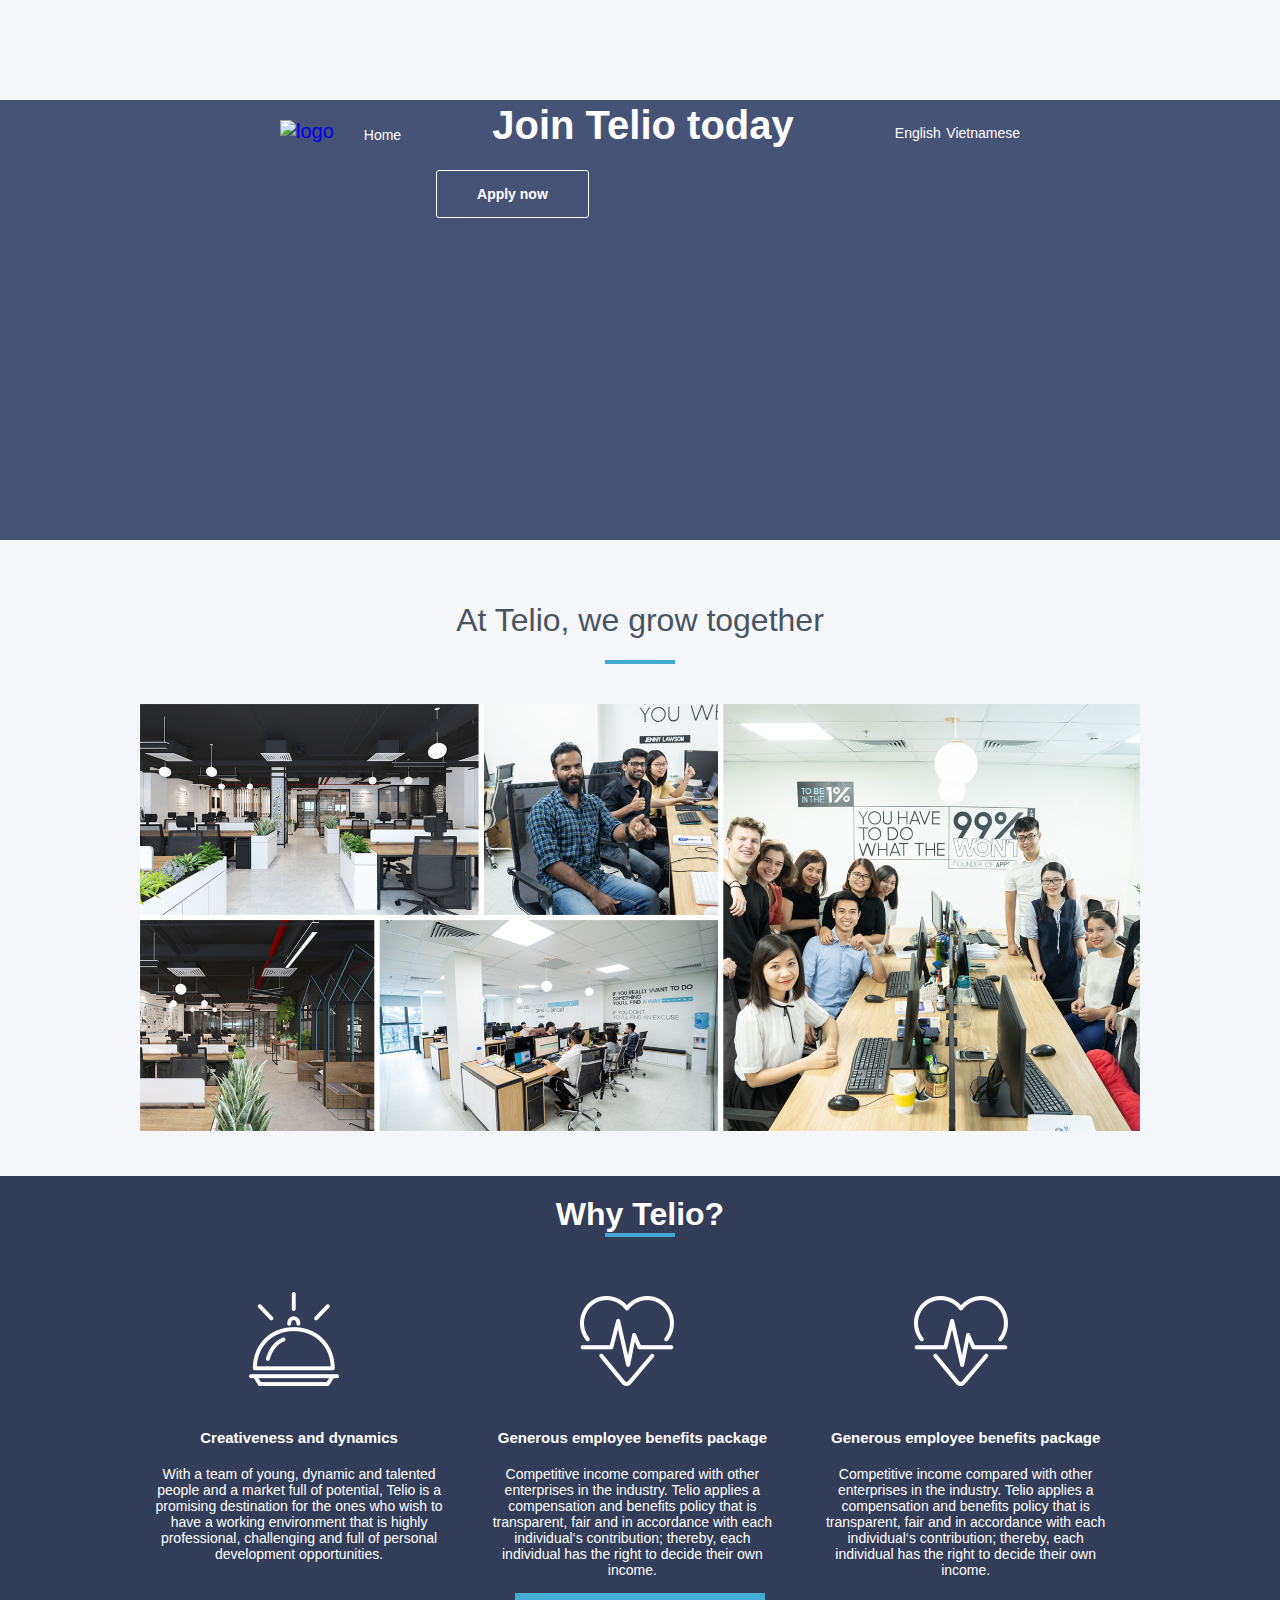
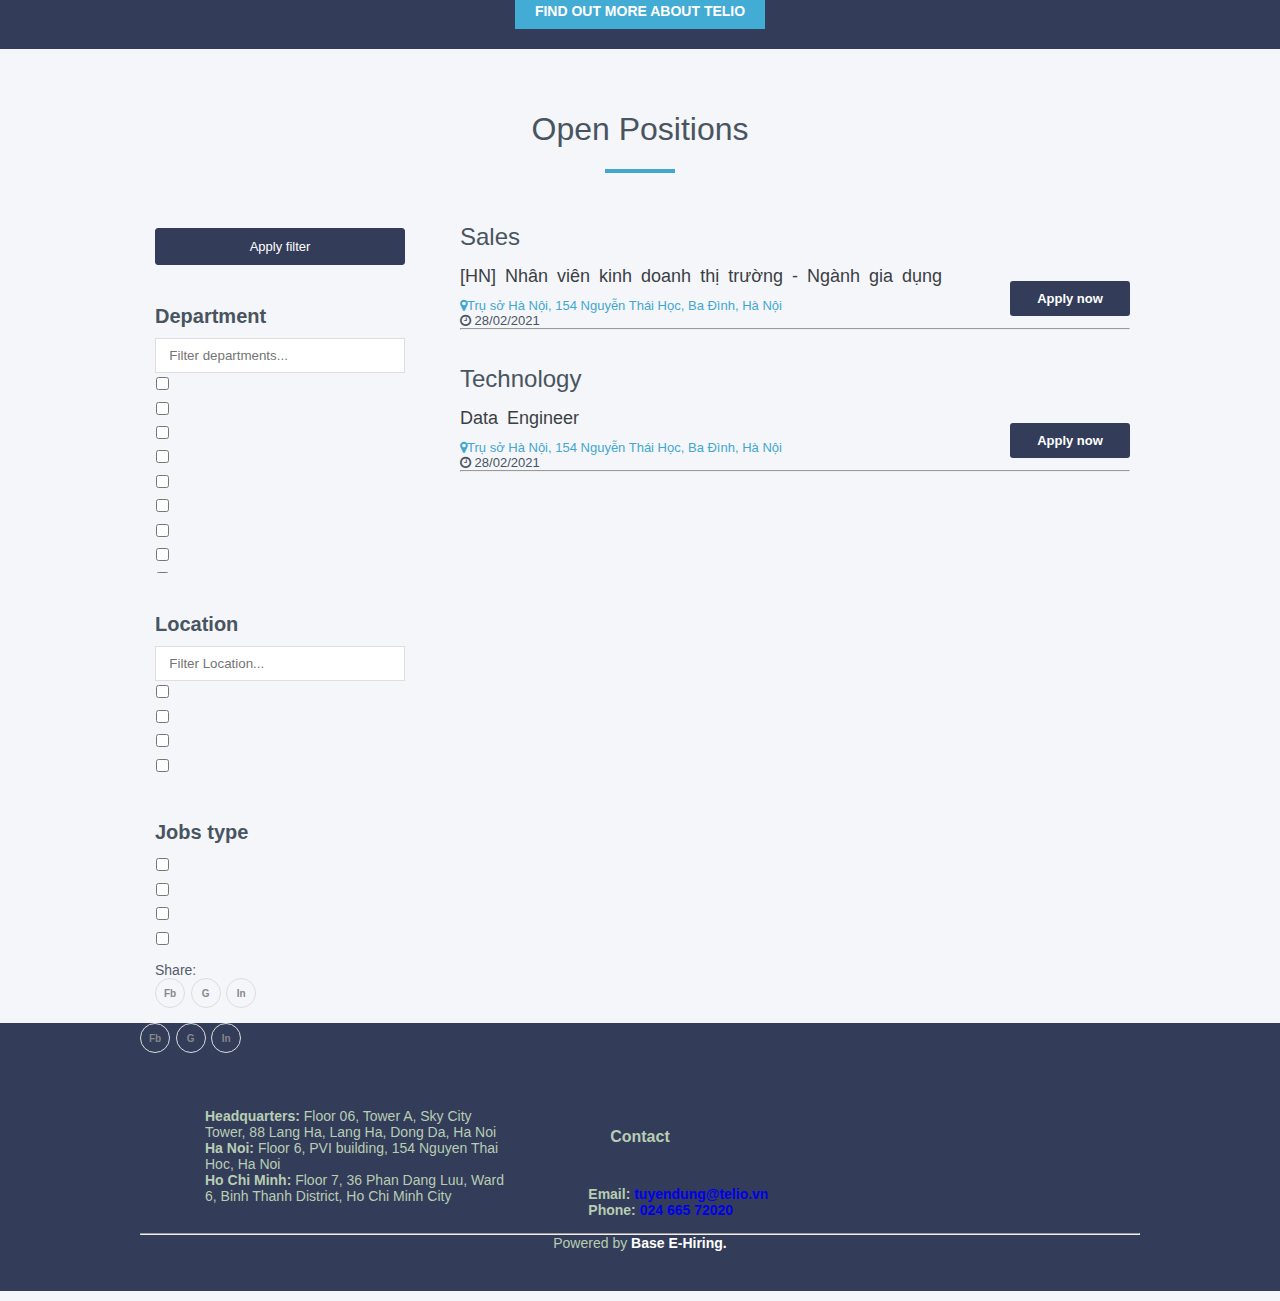
==== commit ac51d6b4: "update repons" ====
--- a/index.html
+++ b/index.html
@@ -1,318 +1,322 @@
-
 <!DOCTYPE html>
 <html>
+
 <head>
-	<title>Careers - CÔNG TY TNHH TELIO VIỆT NAM - Tuyển dụng</title>
-	<meta charset="utf-8">
+    <title>Careers - CÔNG TY TNHH TELIO VIỆT NAM - Tuyển dụng</title>
+    <meta charset="utf-8">
     <meta name="viewport" content="width=device-width, initial-scale=1">
-	<link href="https://cdn.jsdelivr.net/npm/bootstrap@5.0.0-beta2/dist/css/bootstrap.min.css" rel="stylesheet" integrity="sha384-BmbxuPwQa2lc/FVzBcNJ7UAyJxM6wuqIj61tLrc4wSX0szH/Ev+nYRRuWlolflfl" crossorigin="anonymous">
-	<link rel="stylesheet" type="text/css" href="mycss.css">
-	<link rel="shortcut icon" href="https://datax-talent.basecdn.net/telio/fav.png" type="image/x-icon">
-	<link rel="stylesheet" type="text/css" href="http://fonts.googleapis.com/css?family=Roboto:300,400,400italic,500,700,700italic,300italic&amp;subset=vietnamese,latin">
+    <link href="https://cdn.jsdelivr.net/npm/bootstrap@5.0.0-beta2/dist/css/bootstrap.min.css" rel="stylesheet" integrity="sha384-BmbxuPwQa2lc/FVzBcNJ7UAyJxM6wuqIj61tLrc4wSX0szH/Ev+nYRRuWlolflfl" crossorigin="anonymous">
+    <link rel="stylesheet" type="text/css" href="mycss.css">
+    <link rel="stylesheet" href="https://cdnjs.cloudflare.com/ajax/libs/font-awesome/4.7.0/css/font-awesome.min.css">
+    <link rel="stylesheet" type="text/css" href="queries.css">
+    <link rel="shortcut icon" href="https://datax-talent.basecdn.net/telio/fav.png" type="image/x-icon">
+    <link rel="stylesheet" type="text/css" href="http://fonts.googleapis.com/css?family=Roboto:300,400,400italic,500,700,700italic,300italic&amp;subset=vietnamese,latin">
 
 </head>
+
 <body>
 
-	 <div class="header"> 
-	 <div>
-	 		
-	 	
- 				<a href="index.html" class="main-nav"><img class="logo" src="https://datax-talent.basecdn.net/telio/logo.png" alt="logo"></a>
- 
-			<a class="home" href="index.html" target="_blank">Home</a>
-	</div>
-			
-		
- <ul class="main_nav">
-   <li> <a href="#">English</a></li>
-   <li> <a href="" title="khaibao">Vietnamese</a> </li>
- </ul>
-
- <div class="clearfix"></div>
- <div class="row">
- <div class="heading_main_box">
- <h1>Join Telio today</h1>
-
- <a href="#" class="btn">Apply now</a>
- 
- </div>
- 
- </div>
-  </div>
-
-  <div class="section img">
-    <div class="container">
+    <div class="header">
+        <nav class="">
+            <a href="index.html" class="main-nav"><img class="logo" src="https://datax-talent.basecdn.net/telio/logo.png" alt="logo"></a>
+            <a class="home" href="index.html">Home</a>
+            <ul class="main_nav">
+                <li> <a href="#">English</a></li>
+                <li> <a href="" title="khaibao">Vietnamese</a> </li>
+            </ul>
+        </nav>
+        <div class="clearfix"></div>
+        <div class="container">
+            <div class="container_header">
+                <h1 class="banner--title">Join Telio today </h1>
+                <a href="" class="btn_app_job">Apply now</a>
+            </div>
+
+
+        </div>
+
+    </div>
+
+    <div class="section_img">
+        <div class="container">
+            <div class="title">
+                <h2 class="section--title">At Telio, we grow together</h2>
+                <div class="line"></div>
+            </div>
+
+            <div class="">
+                <img class="over_img" src="img/work.jpg" alt="">
+            </div>
+        </div>
+    </div>
+
+    <div class="benifits ">
         <div class="title">
-            <h2 class="section--title">At Telio, we grow together</h2>
-            <div class="line"></div>
-        </div>
-
-        <div class="">
-            <img class="over_img" src="img/work.jpg" alt="">
-        </div>
-    </div>
-</div>
-
-<div class="benifits ">
-	<div class="title">
             <h2 class="title_2">Why Telio?</h2>
             <div class="line"></div>
         </div>
-<div class="row container">
-  <div class="column">
-    <div class="whychoose__item">
-                <div class="icon">
-                    <img src="img/icon-carrers-why1.png" alt="">
-                </div>
-                <h3 class="item--title">Creativeness and dynamics</h3>
-                <p class="item--desc">With a team of young, dynamic and talented people and a market full of potential, Telio is a promising destination for the ones who wish to have a working environment that is highly professional, challenging and full of personal development opportunities.</p>
-            </div>
-  </div>
-
-  <div class="column">
-    <div class="whychoose__item">
-                <div class="icon">
-                    <img src="img/icon-carrers-why2.png" alt="">
-                </div>
-                <h3 class="item--title">Generous employee benefits package</h3>
-                <p class="item--desc">Competitive income compared with other enterprises in the industry. Telio applies a compensation and benefits policy that is transparent, fair and in accordance with each individual‘s contribution; thereby, each individual has the right to decide their own income.</p>
-            </div>
-  </div>
-
-  <div class="column">
-    
-      <div class="whychoose__item">
-                <div class="icon">
-                    <img src="img/icon-carrers-why2.png" alt="">
-                </div>
-                <h3 class="item--title">Generous employee benefits package</h3>
-                <p class="item--desc">Competitive income compared with other enterprises in the industry. Telio applies a compensation and benefits policy that is transparent, fair and in accordance with each individual‘s contribution; thereby, each individual has the right to decide their own income.</p>
-            </div>
-  </div>
-  <div class="about">
-            <a class="title_2" href="https://hn.telio.vn/about-us">Find out more about Telio</a>
-        </div>
-  </div>
-</div>
-	
-	<div class="job">
-		<div class="container">
-			<div class="title">
-            	<h2 class="section--title">Open Positions</h2>
-            	<div class="line"></div>
-            </div>
-            <div class="row"> 
-            <div id="sidebar" class="column side" style="width:28%">
-            	<button type="button"  class="button_apply">Apply filter</button>
-            	<div class="list">
-            		<h3 style="color: rgba(72, 84, 96,1.0); font-size: 20px; margin-bottom: 10px;" class="">Department</h3>
-            	</div>
-            	<div class="input">
-            		
-            		<input class="input_name" type="" name="" placeholder="Filter departments...">
-            	</div>
-
-            	<div  class="checkbox">
-            		<div class="li">
-                           <div class="check-action dpb">
-                                <input type="checkbox" class="check_row" ><span class="icon"></span>All
-                           </div>
-                           <div class="check-action dpb">
-                                <input type="checkbox" class="check_row" ><span class="icon"></span>Stradegy
-                           </div>
-                           <div class="check-action dpb">
-                                <input type="checkbox" class="check_row" ><span class="icon"></span>Technology
-                           </div>
-                           <div class="check-action dpb">
-                                <input type="checkbox" class="check_row" ><span class="icon"></span>Operation
-                           </div>
-                           <div class="check-action dpb">
-                                <input type="checkbox" class="check_row" ><span class="icon"></span>Finally
-                           </div>
-                           <div class="check-action dpb">
-                                <input type="checkbox" class="check_row" ><span class="icon"></span>Finacy & Accouting
-                           </div>
-                           <div class="check-action dpb">
-                                <input type="checkbox" class="check_row" ><span class="icon"></span>Hr
-                           </div>
-                           <div class="check-action dpb">
-                                <input type="checkbox" class="check_row" ><span class="icon"></span>Product
-                           </div>
-                           <div class="check-action dpb">
-                                <input type="checkbox" class="check_row" ><span class="icon"></span>Finacy & Accouting
-                           </div>
-                           <div class="check-action dpb">
-                                <input type="checkbox" class="check_row" ><span class="icon"></span>Hr
-                           </div>
-                           <div class="check-action dpb">
-                                <input type="checkbox" class="check_row" ><span class="icon"></span>Product
-                           </div>
-                           
-
-                   </div>
-            	</div>
-
-            	<div class="list">
-            		<h3 style="color: rgba(72, 84, 96,1.0); font-size: 20px; margin-bottom: 10px;" class="">Location</h3>
-            	</div>
-            	<div class="input">
-            		
-            		<input class="input_name" type="" name="" placeholder="Filter departments...">
-            	</div>
-
-            	<div  class="checkbox">
-            		<div class="li2">
-                           <div class="check-action dpb">
-                                <input type="checkbox" class="check_row" ><span class="icon"></span>All
-                           </div>
-                           <div class="check-action dpb">
-                                <input type="checkbox" class="check_row" ><span class="icon"></span>Trụ sở Hà Nội
-                           </div>
-                           <div class="check-action dpb">
-                                <input type="checkbox" class="check_row" ><span class="icon"></span>Chi nhánh Thành Phố Hồ Chí Minh
-                           </div>
-                           <div class="check-action dpb">
-                                <input type="checkbox" class="check_row" ><span class="icon"></span>Operation
-                           </div>
-                           <div class="check-action dpb">
-                                <input type="checkbox" class="check_row" ><span class="icon"></span>Finally
-                           </div>
-                           <div class="check-action dpb">
-                                <input type="checkbox" class="check_row" ><span class="icon"></span>Finacy & Accouting
-                           </div>
-                          
-                           
-
-                   </div>
-            	</div>
-
-            	<div class="list">
-            		<h3 style="color: rgba(72, 84, 96,1.0); font-size: 20px; margin-bottom: 10px;" class="">Jobs type</h3>
-            	</div>
-            	
-
-            	<div  class="checkbox">
-            		<div class="">
-                           <div class="check-action dpb">
-                                <input type="checkbox" class="check_row" ><span class="icon"></span>All
-                           </div>
-                           <div class="check-action dpb">
-                                <input type="checkbox" class="check_row" ><span class="icon"></span>Full time
-                           </div>
-                           <div class="check-action dpb">
-                                <input type="checkbox" class="check_row" ><span class="icon"></span>Part time
-                           </div>
-                           <div class="check-action dpb">
-                                <input type="checkbox" class="check_row" ><span class="icon"></span>Intership
-                           </div>
-                           
-                          
-                           
-
-                   </div>
-            	</div>
-            	<div class="social">
-    					<p class="share">Share:</p>
-    					<div class="fb">
-    							<a  href="" class="btn_share fb">Fb</a>
-   							    <a  href="" class="btn_share google">G</a>
-    							<a  href="" class="btn_share linkedin">In</a>
-    					</div>
-				</div>
-
-   
-            </div>
-            <div class="column2 middle " style="width:72%; float: right;">
-            <div class="jobs list-jobs">
-            	<div class="Sales">Sales</div>
-            	<div class="detail_job">
-            		
-            		<h4 class="job_name">
-						<a class="job_name2" href="detail_job.html">[HN] Nhân viên kinh doanh thị trường - Ngành gia dụng</a>
-					</h4>
-					<p class="address_job"><span class="-ap icon-location3"></span> <a class="blank" href="http://tuyendung.telio.vn/jobs?office=10">Trụ sở Hà Nội, 154 Nguyễn Thái Học, Ba Đình, Hà Nội</a></p>
-					<p class="time_job" > 28/02/2021</p>
-
-					<a href="detail_job.html" class="btn_job">Apply now</a>
-					<hr  class="hr" width="100%" align="left" />
-
-
-					
-					
-            	</div>
-            	<div class="Sales" style="margin-top: 20px">Technology</div>
-            	<div class="detail_job">
-            		<div>
-            		<h4 class="job_name">
-						<a class="job_name2" href="detail_job.html">Data Engineer</a>
-					</h4>
-					<p class="address_job"> <a class="blank" href="http://tuyendung.telio.vn/jobs?office=10">Trụ sở Hà Nội, 154 Nguyễn Thái Học, Ba Đình, Hà Nội</a></p>
-					<p class="time_job" > 28/02/2021</p>
-					<a href="detail_job.html" class="btn_job">Apply now</a>
-					<hr  width="100%" align="left" />
-					
-						
-					
-            	</div>
-            	
-
-            	
-
-            </div> 
-        </div>
-            
-	</div>
-</div>
-
-</div>
-</div>
-
-<div id="footer">
-    <div class="container ">
-    	<div class="row">
-        	<div class="column side" style="width: 25%" >
-            	<div class="">
-                	<img class="logo_footer" src="https://datax-talent.basecdn.net/telio/logo.png" alt="">
-           		</div>
-            	<div class="fb">
-    				 <a  href="" class="btn_share fb">Fb</a>
-   					 <a  href="" class="btn_share google">G</a>
-   					 <a  href="" class="btn_share linkedin">In</a>
-   			  	</div>
-            
-        	</div>
-        	<div class="column" style="width: 40%">
-            	<div class="address">
-                	<p><b class="">Headquarters:</b> Floor 06, Tower A, Sky City Tower, 88 Lang Ha, Lang Ha, Dong Da, Ha Noi</p>
-                	<p><b class="">Ha Noi:</b> Floor 6, PVI building, 154 Nguyen Thai Hoc, Ha Noi</p>
-                	<p><b class="">Ho Chi Minh:</b> Floor 7, 36 Phan Dang Luu, Ward 6, Binh Thanh District, Ho Chi Minh City</p>
-            	</div>
-       	 	</div>
-        	<div class="column">
-        		<div class="">
-            		<h2 class="title" style="color: #B7CEB4;
-						font-size: 16px;
-						font-weight: 700; ">
-                					Contact
-            		</h2>
-            		<div class="mail">
-            				<p> Email: <a href="mailto:tuyendung@telio.vn">tuyendung@telio.vn</a></p>
-            				<p> Phone: <a href="tel:024 665 72020">024 665 72020</a></p>
-           			</div>
-            
-        		</div>
-        	</div>
-       		 <hr style="color: white"  width="100%" align="left" />
-        	<div class="copyright">
-                Powered by <a  target="__blank" href="">Base E-Hiring.</a>
-            </div>
-
-    	</div>
-
-	</div>
-</div>
-<script src="https://code.jquery.com/jquery-3.3.1.slim.min.js" integrity="sha384-q8i/X+965DzO0rT7abK41JStQIAqVgRVzpbzo5smXKp4YfRvH+8abtTE1Pi6jizo" crossorigin="anonymous"></script>
+        <div class="row container">
+            <div class="column">
+                <div class="whychoose__item">
+                    <div class="icon">
+                        <img src="img/icon-carrers-why1.png" alt="">
+                    </div>
+                    <h3 class="item--title">Creativeness and dynamics</h3>
+                    <p class="item--desc">With a team of young, dynamic and talented people and a market full of potential, Telio is a promising destination for the ones who wish to have a working environment that is highly professional, challenging and full of personal development
+                        opportunities.
+                    </p>
+                </div>
+            </div>
+
+            <div class="column">
+                <div class="whychoose__item">
+                    <div class="icon">
+                        <img src="img/icon-carrers-why2.png" alt="">
+                    </div>
+                    <h3 class="item--title">Generous employee benefits package</h3>
+                    <p class="item--desc">Competitive income compared with other enterprises in the industry. Telio applies a compensation and benefits policy that is transparent, fair and in accordance with each individual‘s contribution; thereby, each individual has the
+                        right to decide their own income.</p>
+                </div>
+            </div>
+
+            <div class="column">
+
+                <div class="whychoose__item">
+                    <div class="icon">
+                        <img src="img/icon-carrers-why2.png" alt="">
+                    </div>
+                    <h3 class="item--title">Generous employee benefits package</h3>
+                    <p class="item--desc">Competitive income compared with other enterprises in the industry. Telio applies a compensation and benefits policy that is transparent, fair and in accordance with each individual‘s contribution; thereby, each individual has the
+                        right to decide their own income.</p>
+                </div>
+            </div>
+            <div class="about">
+                <a class="title_2" href="https://hn.telio.vn/about-us">Find out more about Telio</a>
+            </div>
+        </div>
+    </div>
+
+    <div class="job">
+        <div class="container">
+            <div class="title">
+                <h2 class="section--title">Open Positions</h2>
+                <div class="line"></div>
+            </div>
+            <div class="row">
+                <div id="sidebar" class="column side" style="width:28%">
+                    <button type="button" class="button_apply">Apply filter</button>
+                    <div class="list">
+                        <h3 style="color: rgba(72, 84, 96,1.0); font-size: 20px; margin-bottom: 10px;" class="">Department</h3>
+                    </div>
+                    <div class="input">
+
+                        <input class="input_name" type="" name="" placeholder="Filter departments...">
+                    </div>
+
+                    <div class="checkbox">
+                        <div class="li">
+                            <div class="check-action dpb">
+                                <input type="checkbox" class="check_row"><span class="icon"></span>All
+                            </div>
+                            <div class="check-action dpb">
+                                <input type="checkbox" class="check_row"><span class="icon"></span>Stradegy
+                            </div>
+                            <div class="check-action dpb">
+                                <input type="checkbox" class="check_row"><span class="icon"></span>Technology
+                            </div>
+                            <div class="check-action dpb">
+                                <input type="checkbox" class="check_row"><span class="icon"></span>Operation
+                            </div>
+                            <div class="check-action dpb">
+                                <input type="checkbox" class="check_row"><span class="icon"></span>Finally
+                            </div>
+                            <div class="check-action dpb">
+                                <input type="checkbox" class="check_row"><span class="icon"></span>Finacy & Accouting
+                            </div>
+                            <div class="check-action dpb">
+                                <input type="checkbox" class="check_row"><span class="icon"></span>Hr
+                            </div>
+                            <div class="check-action dpb">
+                                <input type="checkbox" class="check_row"><span class="icon"></span>Product
+                            </div>
+                            <div class="check-action dpb">
+                                <input type="checkbox" class="check_row"><span class="icon"></span>Finacy & Accouting
+                            </div>
+                            <div class="check-action dpb">
+                                <input type="checkbox" class="check_row"><span class="icon"></span>Hr
+                            </div>
+                            <div class="check-action dpb">
+                                <input type="checkbox" class="check_row"><span class="icon"></span>Product
+                            </div>
+
+
+                        </div>
+                    </div>
+
+                    <div class="list">
+                        <h3 style="color: rgba(72, 84, 96,1.0); font-size: 20px; margin-bottom: 10px;" class="">Location</h3>
+                    </div>
+                    <div class="input">
+
+                        <input class="input_name" type="" name="" placeholder="Filter Location...">
+                    </div>
+
+                    <div class="checkbox">
+                        <div class="li2">
+                            <div class="check-action dpb">
+                                <input type="checkbox" class="check_row">All
+                            </div>
+                            <div class="check-action dpb">
+                                <input type="checkbox" class="check_row">Trụ sở Hà Nội
+                            </div>
+                            <div class="check-action dpb">
+                                <input type="checkbox" class="check_row">Chi nhánh Thành Phố Hồ Chí Minh
+                            </div>
+                            <div class="check-action dpb">
+                                <input type="checkbox" class="check_row">Operation
+                            </div>
+                            <div class="check-action dpb">
+                                <input type="checkbox" class="check_row">Finally
+                            </div>
+                            <div class="check-action dpb">
+                                <input type="checkbox" class="check_row">Finacy & Accouting
+                            </div>
+
+
+
+                        </div>
+                    </div>
+
+                    <div class="list">
+                        <h3 style="color: rgba(72, 84, 96,1.0); font-size: 20px; margin-bottom: 10px;" class="">Jobs type</h3>
+                    </div>
+
+
+                    <div class="checkbox">
+                        <div class="">
+                            <div class="check-action dpb">
+                                <input type="checkbox" class="check_row"><span class="icon"></span>All
+                            </div>
+                            <div class="check-action dpb">
+                                <input type="checkbox" class="check_row"><span class="icon"></span>Full time
+                            </div>
+                            <div class="check-action dpb">
+                                <input type="checkbox" class="check_row"><span class="icon"></span>Part time
+                            </div>
+                            <div class="check-action dpb">
+                                <input type="checkbox" class="check_row"><span class="icon"></span>Intership
+                            </div>
+
+
+
+
+                        </div>
+                    </div>
+                    <div class="social">
+                        <p class="share">Share:</p>
+                        <div class="fb">
+                            <a href="" class="btn_share fb">Fb</a>
+                            <a href="" class="btn_share google">G</a>
+                            <a href="" class="btn_share linkedin">In</a>
+                        </div>
+                    </div>
+
+
+                </div>
+                <div class="column2 middle " style="width:72%; float: right;">
+                    <div class="jobs list-jobs">
+                        <div class="Sales">Sales</div>
+                        <div class="detail_job">
+
+                            <h4 class="job_name">
+                                <a class="job_name2" href="detail_job.html">[HN] Nhân viên kinh doanh thị trường - Ngành gia dụng</a>
+                            </h4>
+                            <p class="address_job"><span class="-ap icon-location3"></span> <a class="blank" href="http://tuyendung.telio.vn/jobs?office=10"><i class="fa fa-map-marker"></i>Trụ sở Hà Nội, 154 Nguyễn Thái Học, Ba Đình, Hà Nội</a></p>
+                            <p class="time_job"><i class="fa fa-clock-o"></i> 28/02/2021</p>
+
+                            <a href="detail_job.html" class="btn_job">Apply now</a>
+                            <hr class="hr" width="100%" align="left" />
+
+
+
+
+                        </div>
+                        <div class="Sales" style="margin-top: 20px">Technology</div>
+                        <div class="detail_job">
+
+                            <h4 class="job_name">
+                                <a class="job_name2" href="detail_job.html">Data Engineer</a>
+                            </h4>
+                            <p class="address_job"> <a class="blank" href="http://tuyendung.telio.vn/jobs?office=10"><i class="fa fa-map-marker"></i>Trụ sở Hà Nội, 154 Nguyễn Thái Học, Ba Đình, Hà Nội</a></p>
+                            <p class="time_job"><i class="fa fa-clock-o"></i> 28/02/2021</p>
+                            <a href="detail_job.html" class="btn_job">Apply now</a>
+                            <hr width="100%" align="left" />
+
+
+
+
+
+
+
+
+                        </div>
+                    </div>
+
+                </div>
+            </div>
+
+        </div>
+    </div>
+
+    <div id="footer">
+        <div class="container ">
+            <div class="row">
+                <div class="column_side">
+                    <div class="">
+                        <img class="logo_footer" src="https://datax-talent.basecdn.net/telio/logo.png" alt="">
+                    </div>
+                    <div class="fb">
+                        <a href="" class="btn_share fb">Fb</a>
+                        <a href="" class="btn_share google">G</a>
+                        <a href="" class="btn_share linkedin">In</a>
+                    </div>
+
+                </div>
+                <div class="column">
+                    <div class="address">
+                        <p><b class="">Headquarters:</b> Floor 06, Tower A, Sky City Tower, 88 Lang Ha, Lang Ha, Dong Da, Ha Noi</p>
+                        <p><b class="">Ha Noi:</b> Floor 6, PVI building, 154 Nguyen Thai Hoc, Ha Noi</p>
+                        <p><b class="">Ho Chi Minh:</b> Floor 7, 36 Phan Dang Luu, Ward 6, Binh Thanh District, Ho Chi Minh City</p>
+                    </div>
+                </div>
+                <div class="column">
+                    <div class="">
+                        <h2 class="title" style="color: #B7CEB4;
+							font-size: 16px;
+							font-weight: 700; ">
+                            Contact
+                        </h2>
+                        <div class="mail">
+                            <p> Email: <a href="mailto:tuyendung@telio.vn">tuyendung@telio.vn</a></p>
+                            <p> Phone: <a href="tel:024 665 72020">024 665 72020</a></p>
+                        </div>
+
+                    </div>
+                </div>
+                <hr style="color: white" width="100%" align="left" />
+                <div class="copyright">
+                    Powered by <a target="__blank" href="">Base E-Hiring.</a>
+                </div>
+
+            </div>
+
+        </div>
+    </div>
+    <script src="https://code.jquery.com/jquery-3.3.1.slim.min.js" integrity="sha384-q8i/X+965DzO0rT7abK41JStQIAqVgRVzpbzo5smXKp4YfRvH+8abtTE1Pi6jizo" crossorigin="anonymous"></script>
     <script src="https://cdnjs.cloudflare.com/ajax/libs/popper.js/1.14.7/umd/popper.min.js" integrity="sha384-UO2eT0CpHqdSJQ6hJty5KVphtPhzWj9WO1clHTMGa3JDZwrnQq4sF86dIHNDz0W1" crossorigin="anonymous"></script>
     <script src="https://stackpath.bootstrapcdn.com/bootstrap/4.3.1/js/bootstrap.min.js" integrity="sha384-JjSmVgyd0p3pXB1rRibZUAYoIIy6OrQ6VrjIEaFf/nJGzIxFDsf4x0xIM+B07jRM" crossorigin="anonymous"></script>
+    <script src="scrypt.js"></script>
+
 </body>
+
 </html>--- a/mycss.css
+++ b/mycss.css
@@ -1,366 +1,401 @@
-*{padding: 0px;
-  margin: 0px;
-  box-sizing: border-box;
-	}
-html{
-	font-family: 'Averta', sans-serif;
-	font-size: 20px;
-	color:#f5f6fa;
-	background-color:#f5f6fa;
-	text-rendering: optimizelegibility;
-}
-.header{
-	background-image: linear-gradient(rgba(25, 42, 86,0.8) 80%, rgba(255, 255, 255,0.1)), url("https://datax-talent.basecdn.net/telio/banner.jpg");
-	background-size: cover;
-	background-position: center;
-	height:100vh;
-	height: 440px;
-    background-attachment:fixed;
-
-	}
-#page{
-	color: white;
-}
-.logo{
-	float: left;
-	height: 30px;
-	vertical-align: middle;
-	margin-top: 20px;
-	margin-left: 280px;
-
-}
-.home{
-	float: left;
-	margin-left: 30px;
-	margin-top: 27px;
-	color: white;
-	    position: relative;
-}
-
-.home{
-	display: inline-block;	
-}
+* {
+    padding: 0px;
+    margin: 0px;
+    box-sizing: border-box;
+}
+
+html {
+    font-family: 'Averta', sans-serif;
+    font-size: 20px;
+    color: #f5f6fa;
+    background-color: #f5f6fa;
+    text-rendering: optimizelegibility;
+}
+
+.header {
+    background-image: linear-gradient(rgba(25, 42, 86, 0.8) 80%, rgba(255, 255, 255, 0.1)), url("https://datax-talent.basecdn.net/telio/banner.jpg");
+    background-size: cover;
+    background-position: center;
+    height: 440px;
+    background-attachment: fixed;
+}
+
+.heading_main_box a {
+    text-align: center;
+}
+
+#page {
+    color: white;
+}
+
+.logo {
+    float: left;
+    height: 30px;
+    vertical-align: middle;
+    margin-top: 20px;
+    margin-left: 280px;
+}
+
 .home {
-	text-decoration: none;
-	color:white;
-	font-size: 14px;
-	font-weight: 500;
-	transition: border-bottom 0.3s;
-	
-	}
+    float: left;
+    margin-left: 30px;
+    margin-top: 27px;
+    color: white;
+    position: relative;
+}
+
+.home {
+    text-decoration: none;
+    color: white;
+    font-size: 14px;
+    font-weight: 500;
+    transition: border-bottom 0.3s;
+}
+
 .home:hover,
-.home li a:active{
-	border-bottom: 1px solid #FFF;
-	color:white;
-	}
+.home li a:active {
+    border-bottom: 1px solid #FFF;
+    color: white;
+}
 
 .main_nav {
-	float: right;
-	list-style: none;
-	margin-right: 250px;
+    float: right;
+    list-style: none;
+    margin-right: 250px;
     padding: 20px 10px;
     font-weight: normal;
-	}
-.main_nav li{
-	display: inline-block;	
-	}
-.main_nav li a{
-	text-decoration: none;
-	color:white;
-	font-size: 14px;
-	font-weight: 500;
-	transition: border-bottom 0.3s;
-	
-	}
+}
+
+.main_nav li {
+    display: inline-block;
+}
+
+.main_nav li a {
+    text-decoration: none;
+    color: white;
+    font-size: 14px;
+    font-weight: 500;
+    transition: border-bottom 0.3s;
+}
+
 .main_nav li a:hover,
-.main_nav li a:active{
-	border-bottom: 1px solid #FFF;
-	
-	}
-h1{
-	font-size: 40px;
-	color: white;
-	line-height: 50px;
+.main_nav li a:active {
+    border-bottom: 1px solid #FFF;
+}
+
+h1 {
+    font-size: 40px;
+    color: white;
+    line-height: 50px;
     margin-bottom: 10px;
     text-align: center;
     margin-top: 100px;
 }
-.btn{
-
-	padding: 15px 40px;
+
+.btn {
+    text-align: center;
+}
+
+.btn {
+    padding: 15px 40px;
     margin-top: 30px;
     -moz-border-radius: 3px;
     -webkit-border-radius: 3px;
     border-radius: 3px;
     color: #fff;
     cursor: pointer;
-    display: inline-block;
     font-weight: 500;
     border: 1px solid #fff;
-    
     margin-left: 670px;
-
-}
-
+}
 
 .btn:hover,
-.btn:active{
-	background-color:white;
-	
-	}
-.title{
-	text-align: center;
+.btn:active {
+    background-color: white;
+}
+
+.title {
+    text-align: center;
     max-width: 600px;
     margin: 0px auto;
     margin-bottom: 40px;
     margin-top: 40px;
 }
-.line{
-	background-color: #42a7cf;
+
+.line {
+    background-color: #42a7cf;
     width: 70px;
     height: 4px;
     margin: 0px auto;
 }
-.section--title{
-	font-size: 32px;
-	color: rgba(72, 84, 96,1.0);
-	font-weight: normal;
-	line-height: 40px;
-	margin-bottom: 20px;
-}
-.container{
-	box-sizing: border-box;
+
+.section--title {
+    font-size: 32px;
+    color: rgba(72, 84, 96, 1.0);
+    font-weight: normal;
+    line-height: 40px;
+    margin-bottom: 20px;
+}
+
+.container {
+    box-sizing: border-box;
     width: 100%;
     position: relative;
     max-width: 1000px;
     margin: 0px auto;
 }
-.over_img{
-	width: 1000px;
-	
-}
-.section{
-	color: white;
+
+.over_img {
+    width: 1000px;
+}
+
+.section {
+    color: white;
 }
 
 .section-whychoose {
     background-color: #333C58;
     color: #fff;
 }
-p{
-	font-size: 14px;
-	color: white;
-}
-h3{
-	font-size: 15px;
-	color: white;
-	margin-top: 40px;
-}
-h2{
-	font-size: 32px;
-	color: white;
-}
+
+p {
+    font-size: 14px;
+    color: white;
+}
+
+h3 {
+    font-size: 15px;
+    color: white;
+    margin-top: 40px;
+}
+
+h2 {
+    font-size: 32px;
+    color: white;
+}
+
 p h3 h2 {
-	color: white;
-}
-.whychoose__item{
-
+    color: white;
+}
+
+.whychoose__item {
     margin-right: 5%;
     float: left;
     text-align: center;
 }
+
+
 /* Tạo ba cột bằng nhau, float cạnh nhau */
+
 .column {
-  float: left;
-  width: 33.33%;
-  padding: 15px;
-}
+    float: left;
+    width: 33.33%;
+    padding: 15px;
+}
+
 
 /* Clear float khác sau các cột */
+
 .row:after {
-  content: "";
-  display: table;
-  clear: both;
-}
-.benifits{
-	background-color: #333C58;
-	margin-top: 40px;
-}
-.item--desc{
-	margin-top: 20px;
-}
-.title_2{
-	color: white;
-
-}
+    content: "";
+    display: table;
+    clear: both;
+}
+
+.benifits {
+    background-color: #333C58;
+    margin-top: 40px;
+}
+
+.item--desc {
+    margin-top: 20px;
+}
+
+.title_2 {
+    color: white;
+    text-align: center;
+}
+
 .about a {
-	
     color: #fff;
     padding: 10px 20px;
     font-weight: bold;
     display: inline-block;
     background-color: #43acd5;
     text-transform: uppercase;
-    margin-top: ;
-    float: right;
-    margin-right: 340px;
-    text-decoration: none;
-    font-size: 14px;
-}
-
-#slidebar{
-padding-left: 5px;
-}
-.checkbox{
-	
+    text-align: center;
+    text-decoration: none;
+    font-size: 14px;
+}
+
+.about {
+    padding-bottom: 20px;
+    text-align: center;
+}
+
+#slidebar {
+    padding-left: 5px;
+}
+
+.checkbox {
     max-height: 210px;
-
-}
-.li{
-	box-shadow:rgba(72, 84, 96,1.0);
-	overflow: hidden;
-	height:200px;
-            overflow-x:hidden;
-            overflow-y:auto;
-}
-.li2{
-	box-shadow:rgba(72, 84, 96,1.0);
-	overflow: hidden;
-	height:100px;
-            overflow-x:hidden;
-            overflow-y:auto;
-}
-.button_apply{
-	width: 100%;
-	display: block;
-	color: #fff;
-	font-size: 14px;
+}
+
+.li {
+    box-shadow: rgba(72, 84, 96, 1.0);
+    overflow: hidden;
+    height: 200px;
+    overflow-x: hidden;
+    overflow-y: auto;
+}
+
+.li2 {
+    box-shadow: rgba(72, 84, 96, 1.0);
+    overflow: hidden;
+    height: 100px;
+    overflow-x: hidden;
+    overflow-y: auto;
+}
+
+.button_apply {
+    width: 100%;
+    display: block;
+    color: #fff;
+    font-size: 14px;
     background-color: #333C58;
     border: 1px solid #333C58;
-
-}
-.button_apply{
-	font-size: 13px;
+}
+
+.button_apply {
+    font-size: 13px;
     font-weight: 500;
     text-align: center;
     cursor: pointer;
     padding: 10px;
     border-radius: 3px;
 }
-.input_name{
-	width: 100%;
-	padding: 0.67857143em 1em;
-	border: 1px solid #dedede;
-}
-.icon_search{
-	border: 1px solid #dedede;
-}
-.icon{
-	font-family: 'FontAwesome' !important;
+
+.input_name {
+    width: 100%;
+    padding: 0.67857143em 1em;
+    border: 1px solid #dedede;
+}
+
+.icon_search {
+    border: 1px solid #dedede;
+}
+
+.icon {
+    font-family: 'FontAwesome' !important;
     margin-right: 10px;
 }
-.check-action{
-	
+
+.check-action {
     font-size: 14px;
     padding: 0.3em 0.1em;
 }
-.title_p{
-	float: left;
-	margin-top: 20px;
-}
+
+.title_p {
+    float: left;
+    margin-top: 20px;
+}
+
+.title {
+    padding-top: 20px;
+}
+
 .column2 {
-  float: left;
-  padding: 10px;
-}
+    float: left;
+    padding: 10px;
+}
+
 .column2.middle {
-  width: 50%;
-}
-
-
-
-
-.Sales{
-	font-size: 24px;
-	color: rgba(72, 84, 96,1.0);
-	
-
-}
-.detail_job{
-	padding: 15px 0px;
-	position: relative;
-}
-
-.job_name{
-	font-size: 18px;
-	color: #3a3f44;
-}
-.job_name2{
-	color: #3a3f44;
-	font-weight: 500;
-	margin-bottom: 10px;
-	text-decoration: none;
-	word-spacing: 4px;
-	
-}
-
-.job_name2{
-	position: relative;
-}
-.job_name2{
-	display: inline-block;	
-}
+    width: 50%;
+}
+
+.Sales {
+    font-size: 24px;
+    color: rgba(72, 84, 96, 1.0);
+}
+
+.detail_job {
+    padding: 15px 0px;
+    position: relative;
+}
+
+.job_name {
+    font-size: 18px;
+    color: #3a3f44;
+}
+
 .job_name2 {
-	text-decoration: none;
-	
-	
-	transition: border-bottom 0.0s;
-	
-	}
+    color: #3a3f44;
+    font-weight: 500;
+    margin-bottom: 10px;
+    text-decoration: none;
+    word-spacing: 4px;
+}
+
+.job_name2 {
+    position: relative;
+}
+
+.job_name2 {
+    display: inline-block;
+}
+
+.job_name2 {
+    text-decoration: none;
+    transition: border-bottom 0.0s;
+}
+
 .job_name2:hover,
-.job_name2 a:active{
-	border-bottom: 2px solid rgba(72, 84, 96,1.0);
-	
-	}
-.blank{
-	font-size: 13px;
-	text-decoration: none;
-	font-weight: 500;
-	margin-bottom: 10px;
-	color: #42a7cf;
-}
-.blank:hover{
-	color: rgba(72, 84, 96,1.0);
-}
-.time_job{
-	color:  rgba(72, 84, 96,1.0);
-	font-size: 13px;
-	
-	font-weight: 500;
-}
-.btn_job{
-	color: #fff;
-    
+.job_name2 a:active {
+    border-bottom: 2px solid rgba(72, 84, 96, 1.0);
+}
+
+.blank {
+    font-size: 13px;
+    text-decoration: none;
+    font-weight: 500;
+    margin-bottom: 10px;
+    color: #42a7cf;
+}
+
+.blank:hover {
+    color: rgba(72, 84, 96, 1.0);
+}
+
+.time_job {
+    color: rgba(72, 84, 96, 1.0);
+    font-size: 13px;
+    font-weight: 500;
+}
+
+.btn_job {
+    color: #fff;
     background-color: #333C58;
     padding-right: 20px;
     padding-left: 20px;
-    
     top: 30px;
     right: 0px;
     width: 120px;
     border-radius: 3px;
-    
-}
-.btn_job{
-	font-size: 13px;
-	position: absolute;
+    vertical-align: middle;
+}
+
+.btn_job {
+    font-size: 13px;
+    position: absolute;
     font-weight: 600;
     text-align: center;
     cursor: pointer;
     padding: 10px;
     text-decoration: none;
 }
-.jobs{
-	margin-left: 30px;
+
+.jobs {
+    margin-left: 30px;
 }
 
 .btn_share {
@@ -369,7 +404,6 @@
     color: #888;
     width: 30px;
     height: 30px;
-    
     line-height: 30px;
     border: 1px solid #ddd;
     border-radius: 50%;
@@ -377,83 +411,94 @@
     text-decoration: none;
     font-weight: bold;
 }
-.share{
-	color: rgba(83, 92, 104,1.0);
-	margin-top: 10px;
-}
-.btn_share.fb:hover{
-	background-color:rgba(6, 82, 221,1.0);
-}
-.btn_share.google:hover{
-	background-color:rgba(234, 32, 39,1.0);
-}
-.btn_share.linkedin:hover{
-	background-color:rgba(75, 123, 236,1.0);
-}
-.btn_share:hover{
-	color: white;
-}
-
-#footer{
-	background-color: #333C58;
-	margin-bottom: 10px;
-}
-.logo_footer{
-	float: left;
-	height: 70px;
-	margin-top: 30px;
-	
-}
-.copyright{
-	text-align: center;
-	margin-bottom: 40px;
-}
-.copyright a{
-	color: white;
-	text-decoration: none;
-	font-size: 14px;
-	font-weight: 600;
-}
-.copyright{
-	color: #B7CEB4;
-	font-size: 14px;
-}
-.address{
-	width: 100%;
-	margin-left: 50px;
-	margin-top: 40px;
-}
-.address b{
-	color: #B7CEB4;
-	font-size: 14px;
-	font-weight: 600;
-}
-.address p{
-	color: #B7CEB4;
-	font-size: 14px;
-	font-weight: 400;
-}
-.mail{
-	margin-left: 100px;
-}
+
+.share {
+    color: rgba(83, 92, 104, 1.0);
+    margin-top: 10px;
+}
+
+.btn_share.fb:hover {
+    background-color: rgba(6, 82, 221, 1.0);
+}
+
+.btn_share.google:hover {
+    background-color: rgba(234, 32, 39, 1.0);
+}
+
+.btn_share.linkedin:hover {
+    background-color: rgba(75, 123, 236, 1.0);
+}
+
+.btn_share:hover {
+    color: white;
+}
+
+#footer {
+    background-color: #333C58;
+    margin-bottom: 10px;
+}
+
+.logo_footer {
+    float: left;
+    height: 70px;
+    margin-top: 30px;
+}
+
+.copyright {
+    text-align: center;
+    margin-bottom: 40px;
+}
+
+.copyright a {
+    color: white;
+    text-decoration: none;
+    font-size: 14px;
+    font-weight: 600;
+}
+
+.copyright {
+    color: #B7CEB4;
+    font-size: 14px;
+}
+
+.address {
+    width: 100%;
+    margin-left: 50px;
+    margin-top: 40px;
+}
+
+.address b {
+    color: #B7CEB4;
+    font-size: 14px;
+    font-weight: 600;
+}
+
+.address p {
+    color: #B7CEB4;
+    font-size: 14px;
+    font-weight: 400;
+}
+
+.mail {
+    margin-left: 100px;
+}
+
 .mail p {
-	color: #B7CEB4;
-	font-size: 14px;
-	font-weight: 600;
-}
-.mail a{
-	text-decoration: none;
-}
-
+    color: #B7CEB4;
+    font-size: 14px;
+    font-weight: 600;
+}
+
+.mail a {
+    text-decoration: none;
+}
 
 .container_header {
-	text-align: center;
-}
-
-.btn_app_job{
-
-	padding: 15px 40px;
-    
+    text-align: center;
+}
+
+.btn_app_job {
+    padding: 15px 40px;
     -moz-border-radius: 3px;
     -webkit-border-radius: 3px;
     border-radius: 3px;
@@ -467,159 +512,150 @@
     margin-top: 10px;
 }
 
-
 .btn_app_job:hover,
-.btn_app_job:active{
-	background-color:white;
-	color: black;
-	}
-.full_pass{
-	color: white;
-	font-size: 20px;
-	font-weight: 600;
-	word-spacing: 15px;
-}
-.back_home{
-	font-size: 14px;
-	color: #42a7cf;
-	margin-top: 100px;
-	font-weight: 500;
-	text-decoration: none;
-	border-bottom: 1px solid #42a7cf;
-}
-
-
-
-.job_detail{
-
-	display: table;
+.btn_app_job:active {
+    background-color: white;
+    color: black;
+}
+
+.full_pass {
+    color: white;
+    font-size: 20px;
+    font-weight: 600;
+    word-spacing: 15px;
+}
+
+.back_home {
+    font-size: 14px;
+    color: #42a7cf;
+    margin-top: 100px;
+    font-weight: 500;
+    text-decoration: none;
+    border-bottom: 1px solid #42a7cf;
+}
+
+.job_detail {
+    display: table;
     width: 100%;
     border-radius: 5px;
-	border: 2px solid #e5e5e5;
-	margin-top: 20px;
-	position: relative;
-    
-    
-}
-.job_detail:after{
-	position: absolute;
+    border: 2px solid #e5e5e5;
+    margin-top: 20px;
+    position: relative;
+}
+
+.job_detail:after {
+    position: absolute;
     width: 100%;
     bottom: 0px;
     left: 0px;
     height: 2px;
     background-color: #e5e5e5;
     content: "";
-
-}
-.salary{
-	float: left;
-	padding: 10px 20px;
-	color: #747B81;
-	font-weight: bold;
+}
+
+.salary {
+    float: left;
+    padding: 10px 20px;
+    color: #747B81;
+    font-weight: bold;
     display: block;
     line-height: 25px;
-    
-    
-}
-.location{
-	float: left;
-	padding: 10px 20px;
-	color: #747B81;
-	font-weight: bold;
+}
+
+.location {
+    float: left;
+    padding: 10px 20px;
+    color: #747B81;
+    font-weight: bold;
     display: block;
-    border-top:  1px solid #e5e5e5;
+    border-top: 1px solid #e5e5e5;
     border-bottom: 1px solid #e5e5e5;
     line-height: 25px;
-    
-}
-.date{
-	float: left;
-	padding: 10px 20px;
-	color: #747B81;
-	font-weight: bold;
+}
+
+.date {
+    float: left;
+    padding: 10px 20px;
+    color: #747B81;
+    font-weight: bold;
     display: block;
-
     line-height: 25px;
 }
-.job_detail2{
-
-}
-.share_job{
-text-align: center; 
-color: #888888;
-font-weight: 500;
-margin-top: 20px;
-
-}
-.facebook{
-	float: left;
-	color: #fff;
+
+.job_detail2 {}
+
+.share_job {
+    text-align: center;
+    color: #888888;
+    font-weight: 500;
+    margin-top: 20px;
+}
+
+.facebook {
+    float: left;
+    color: #fff;
     text-decoration: none;
     word-spacing: 5px;
     background-color: #3b5999;
-    
     height: 40px;
     width: 40%;
-    
     border-radius: 3px;
-    
-}
-.facebook{
-	font-weight: 500;
-	font-size: 14px;
-	line-height: 40px;
-	padding-left: 30px;
-	margin-bottom: 20px;
-	margin-left: 20px;
-}
-.gg{
-	float: left;
-	color: #fff;
+}
+
+.facebook {
+    font-weight: 500;
+    font-size: 14px;
+    line-height: 40px;
+    padding-left: 30px;
+    margin-bottom: 20px;
+    margin-left: 20px;
+}
+
+.gg {
+    float: left;
+    color: #fff;
     text-decoration: none;
     word-spacing: 5px;
     background-color: #dd4b39;
-    
     height: 40px;
     width: 40%;
-    
     border-radius: 3px;
-    
-}
-.gg{
-	font-weight: 500;
-	font-size: 14px;
-	line-height: 40px;
-	padding-left: 30px;
-	margin-bottom: 20px;
-	margin-left: 20px;
-}
-.relate{
-	margin-top: 30px;
-}
-.relate_name{
-	margin-top: 20px;
-	font-size: 16px;
-}
-.usd{
-	font-size: 14px;
-	font-weight: 700;
-	color: #747B81;
-	
-}
-.name_job2{
-
-	font-size: 13px;
-	text-decoration: none;
-	font-weight: 500;
-	
-	color: #42a7cf;
-
-}
-
-.view{
-
-	padding: 10px 120px;
-   	height: 40px;
+}
+
+.gg {
+    font-weight: 500;
+    font-size: 14px;
+    line-height: 40px;
+    padding-left: 30px;
+    margin-bottom: 20px;
+    margin-left: 20px;
+}
+
+.relate {
+    margin-top: 30px;
+}
+
+.relate_name {
+    margin-top: 20px;
+    font-size: 16px;
+}
+
+.usd {
+    font-size: 14px;
+    font-weight: 700;
+    color: #747B81;
+}
+
+.name_job2 {
+    font-size: 13px;
+    text-decoration: none;
+    font-weight: 500;
+    color: #42a7cf;
+}
+
+.view {
+    padding: 10px 120px;
+    height: 40px;
     -moz-border-radius: 3px;
     -webkit-border-radius: 3px;
     border-radius: 3px;
@@ -628,61 +664,81 @@
     display: inline-block;
     font-weight: 700;
     font-size: 14px;
-    border: 1px solid #333C58;;
-    text-decoration: none;
-    
-}
-
+    border: 1px solid #333C58;
+    ;
+    text-decoration: none;
+}
 
 .view:hover,
-.view:active{
-	background-color:#333C58;
-	color: white;
-	}
-
-.job_detail_word{
-	margin-top: 20px;
-	line-height: 22px;
+.view:active {
+    background-color: #333C58;
+    color: white;
+}
+
+.job_detail_word {
+    margin-top: 20px;
+    line-height: 22px;
     text-align: justify;
-	width: 100%;
-	color: #747B81;
-	float: left;
-	margin-left: 50px;
-}
-.job_detail_word p{
-	color: #747B81;
-	font-size: 14px;
-	font-weight: 490;
-	line-height: 22px;
-	margin-top: 20px;
-}
-.job_detail_word a{
-	text-decoration: none;
-	color: #42a7cf;
-
-}
-.job_detail_word a:hover{
-	color: rgba(39, 60, 117,1.0);
-}
-.form_apply{
-	float: left;
-	margin-left: 50px;
-	width: 100%;
-}
-
-
-.input_j input{
-	padding: 11px 13px;
-	border: 1px solid #ccc;
-	border-radius: 3px;
-	background-color: #fff;
-	width: 100%;
-	height: 40px;
-	margin-bottom: 40px;
-	margin-top: 5px;
-}
-.label{
-	color: #666;
-	font-size: 14px;
-	font-weight: 700;
-}
+    width: 100%;
+    color: #747B81;
+    float: left;
+    margin-left: 50px;
+}
+
+.job_detail_word p {
+    color: #747B81;
+    font-size: 14px;
+    font-weight: 490;
+    line-height: 22px;
+    margin-top: 20px;
+}
+
+.job_detail_word a {
+    text-decoration: none;
+    color: #42a7cf;
+}
+
+.job_detail_word a:hover {
+    color: rgba(39, 60, 117, 1.0);
+}
+
+.form_apply {
+    float: left;
+    margin-left: 50px;
+    width: 100%;
+}
+
+.input_j input {
+    padding: 11px 13px;
+    border: 1px solid #ccc;
+    border-radius: 3px;
+    background-color: #fff;
+    width: 100%;
+    height: 40px;
+    margin-bottom: 40px;
+    margin-top: 5px;
+}
+
+.label {
+    color: #666;
+    font-size: 14px;
+    font-weight: 700;
+}
+
+li {
+    list-style: square;
+}
+
+.column_side {
+    width: 25%;
+}
+
+.sticky {
+    background-color: #2c3e50;
+    position: fixed;
+    z-index: 900;
+    width: 100%;
+    top: 0;
+    left: 0;
+    height: 70px;
+}--- a/queries.css
+++ b/queries.css
@@ -0,0 +1,131 @@
+/* 
+  ##Device = Desktops
+  ##Screen = 1281px to higher resolution desktops
+*/
+
+@media (min-width: 1281px) {
+    /* CSS */
+}
+
+
+/* 
+  ##Device = Laptops, Desktops
+  ##Screen = B/w 1025px to 1280px
+*/
+
+@media (min-width: 1025px) and (max-width: 1280px) {
+    /* CSS */
+}
+
+
+/* 
+  ##Device = Tablets, Ipads (portrait)
+  ##Screen = B/w 768px to 1024px
+*/
+
+@media (min-width: 838px) and (max-width: 1038px) {
+    /* CSS */
+    .over_img {
+        width: 838px;
+    }
+}
+
+@media (min-width: 609px) and (max-width: 838px) {
+    /* CSS */
+    .over_img {
+        width: 609px;
+    }
+}
+
+@media (min-width: 334px) and (max-width: 609px) {
+    /* CSS */
+    .over_img {
+        width: 334px;
+    }
+}
+
+@media (min-width: 200px) and (max-width: 334px) {
+    /* CSS */
+    .over_img {
+        width: 200px;
+    }
+}
+
+@media (min-width: 0px) and (max-width: 500px) {
+    /* CSS */
+    .column {
+        float: left;
+        width: 100%;
+        padding: 15px;
+    }
+    .logo_footer {
+        float: left;
+        height: 20px;
+        margin-top: 30px;
+    }
+}
+
+@media (min-width: 570px) and (max-width: 840px) {
+    /* CSS */
+    .logo {
+        float: left;
+        height: 30px;
+        vertical-align: middle;
+        margin-top: 20px;
+        margin-left: 50px;
+    }
+}
+
+@media (min-width: 334px) and (max-width: 570px) {
+    /* CSS */
+    .logo {
+        float: left;
+        height: 30px;
+        vertical-align: middle;
+        margin-top: 20px;
+        margin-left: 5px;
+    }
+}
+
+@media (min-width: 0px) and (max-width: 950px) {
+    /* CSS */
+    .btn_job {
+        font-size: 13px;
+        position: static;
+        font-weight: 600;
+        text-align: center;
+        cursor: pointer;
+        padding: 10px;
+        text-decoration: none;
+    }
+}
+
+
+/* 
+  ##Device = Tablets, Ipads (landscape)
+  ##Screen = B/w 768px to 1024px
+*/
+
+@media (min-width: 768px) and (max-width: 1024px) and (orientation: landscape) {
+    /* CSS */
+}
+
+
+/* 
+  ##Device = Low Resolution Tablets, Mobiles (Landscape)
+  ##Screen = B/w 481px to 767px
+*/
+
+@media (min-width: 481px) and (max-width: 767px) {
+    /* CSS */
+}
+
+
+/* 
+  ##Device = Most of the Smartphones Mobiles (Portrait)
+  ##Screen = B/w 320px to 479px
+*/
+
+@media (min-width: 320px) and (max-width: 480px) {
+    /* CSS */
+}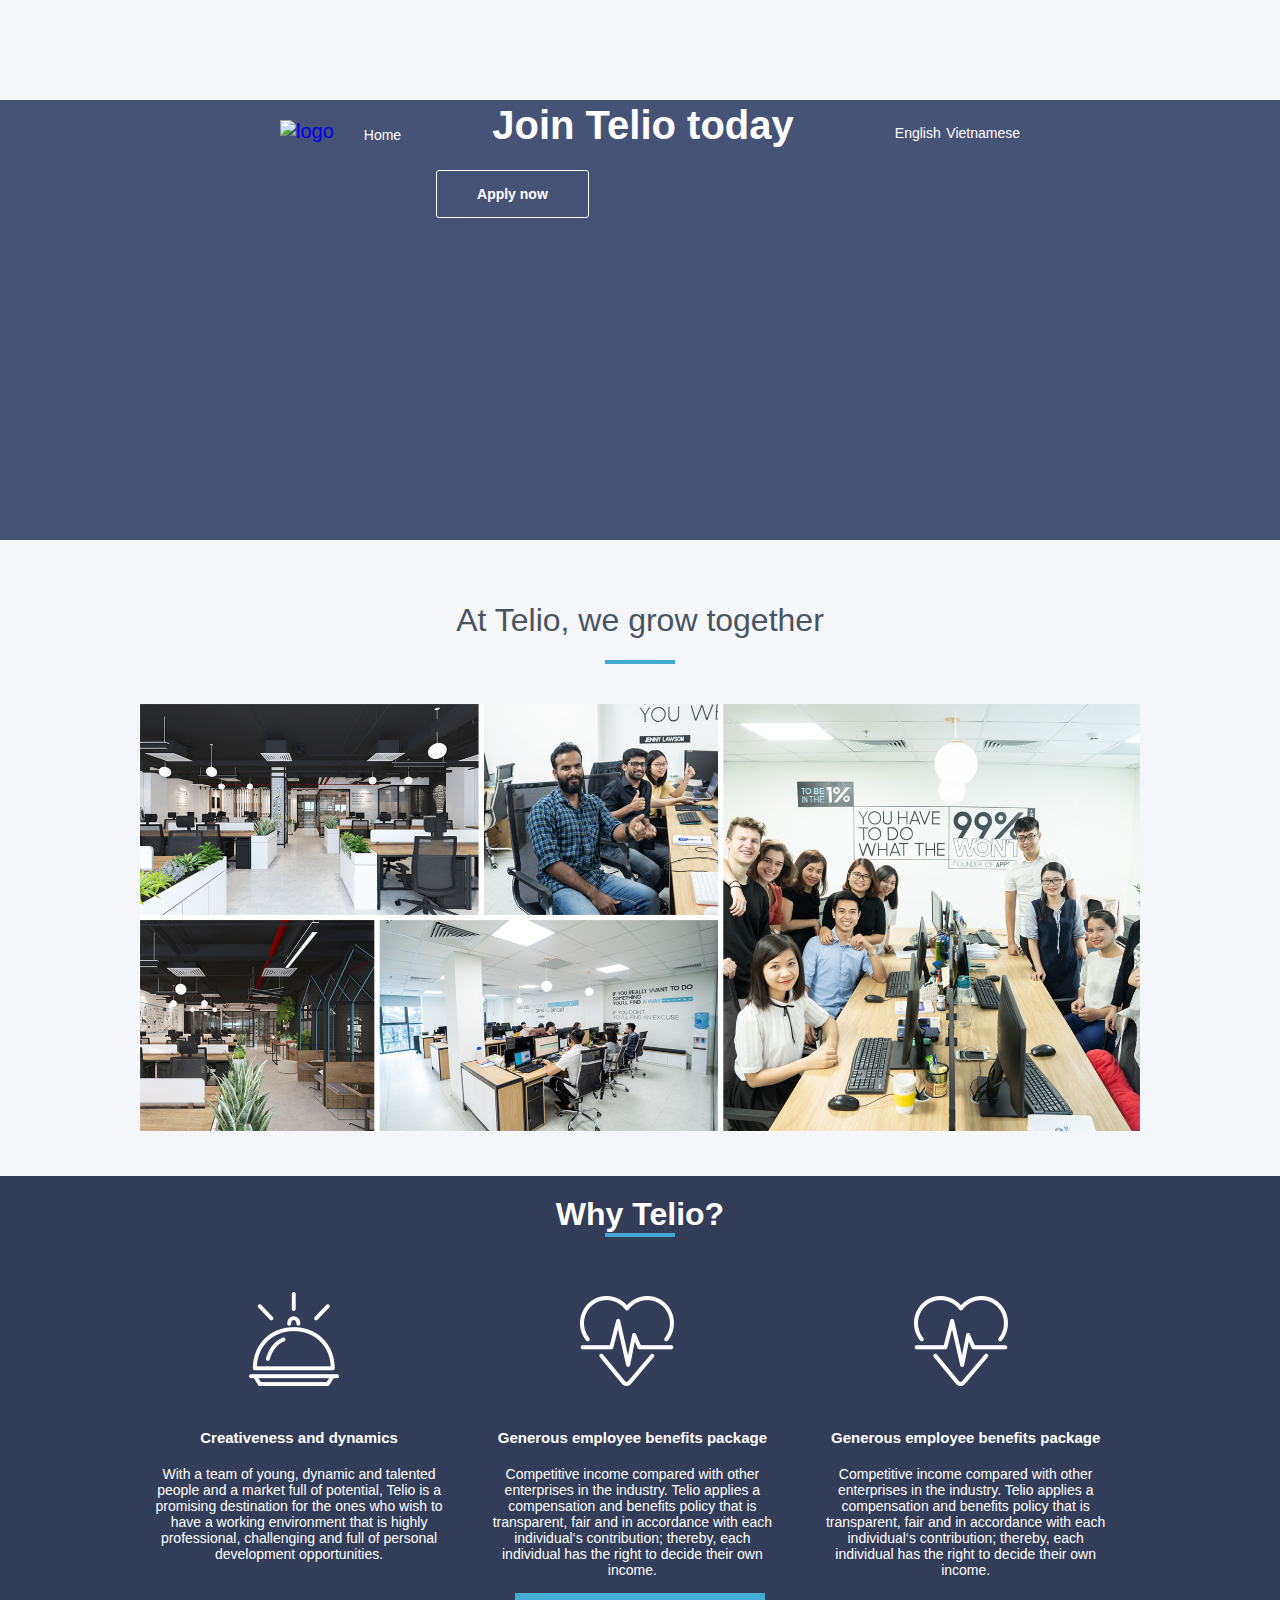
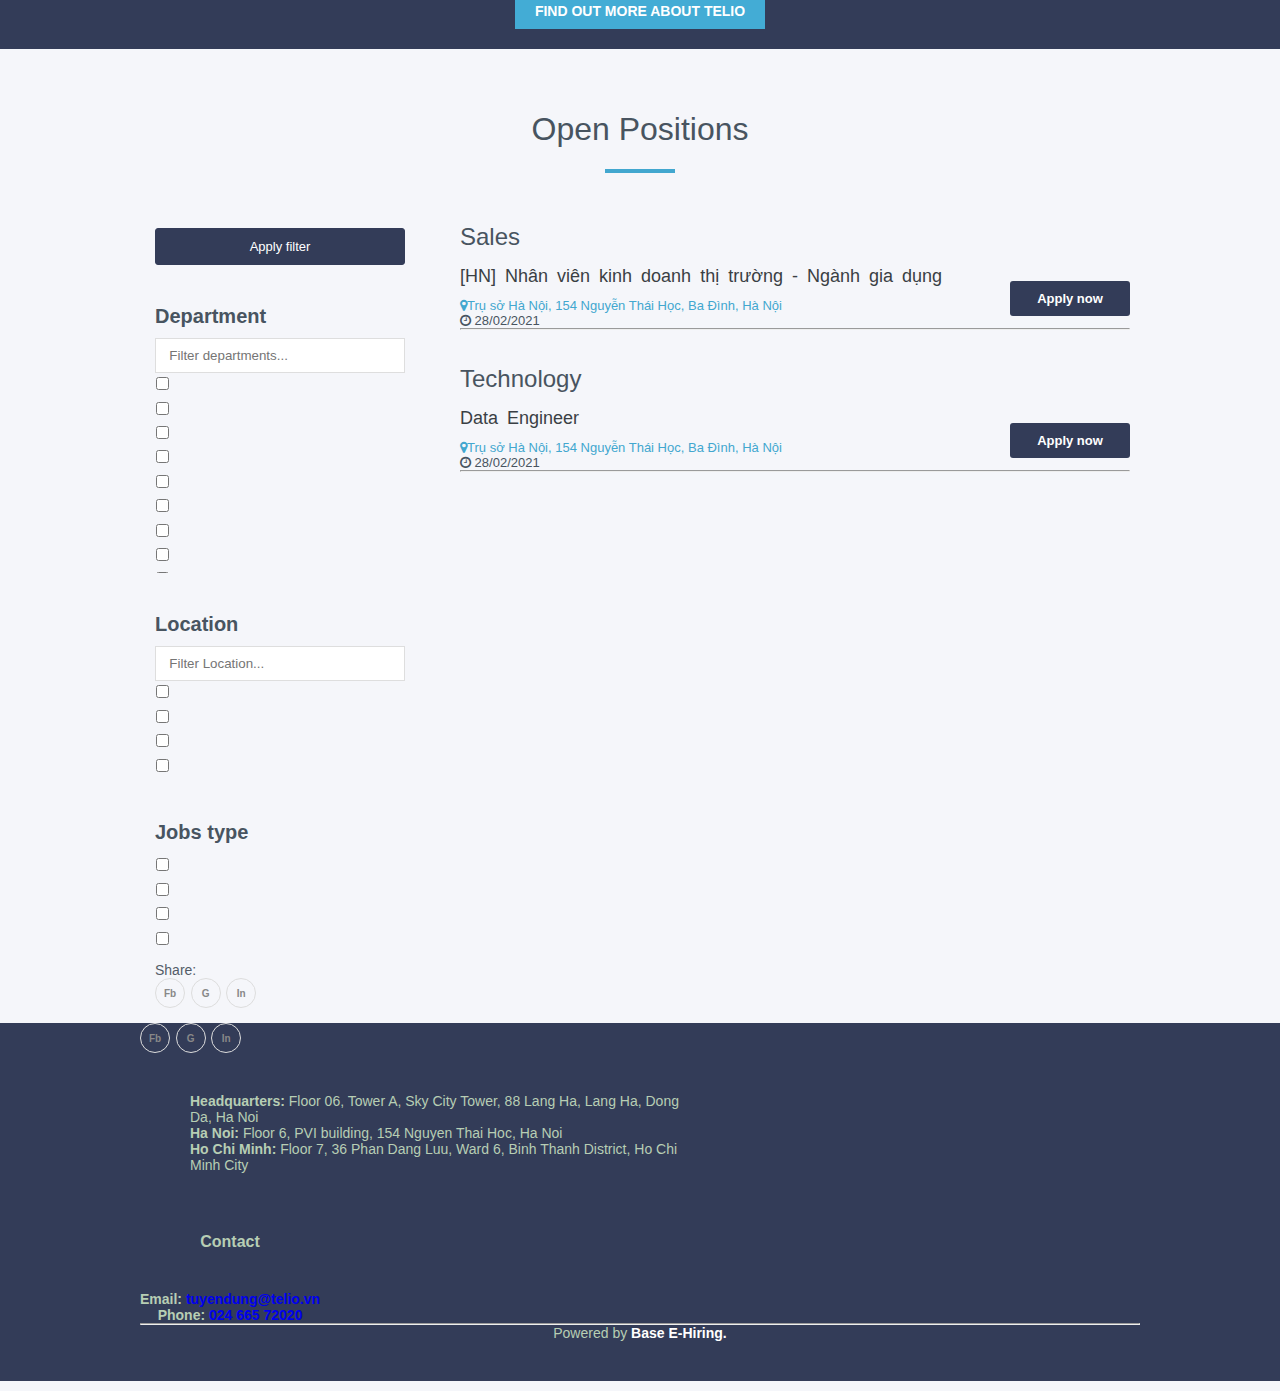
==== commit 08f3f9f2: "update scroll" ====
--- a/index.html
+++ b/index.html
@@ -17,7 +17,7 @@
 <body>
 
     <div class="header">
-        <nav class="">
+        <nav>
             <a href="index.html" class="main-nav"><img class="logo" src="https://datax-talent.basecdn.net/telio/logo.png" alt="logo"></a>
             <a class="home" href="index.html">Home</a>
             <ul class="main_nav">
@@ -29,7 +29,7 @@
         <div class="container">
             <div class="container_header">
                 <h1 class="banner--title">Join Telio today </h1>
-                <a href="" class="btn_app_job">Apply now</a>
+                <a href="#sum_job" class="btn_app_job">Apply now</a>
             </div>
 
 
@@ -96,7 +96,7 @@
         </div>
     </div>
 
-    <div class="job">
+    <div class="job" id="sum_job">
         <div class="container">
             <div class="title">
                 <h2 class="section--title">Open Positions</h2>
@@ -271,7 +271,7 @@
     <div id="footer">
         <div class="container ">
             <div class="row">
-                <div class="column_side">
+                <div class="column_footer1">
                     <div class="">
                         <img class="logo_footer" src="https://datax-talent.basecdn.net/telio/logo.png" alt="">
                     </div>
@@ -282,15 +282,15 @@
                     </div>
 
                 </div>
-                <div class="column">
+                <div class="column_footer2">
                     <div class="address">
                         <p><b class="">Headquarters:</b> Floor 06, Tower A, Sky City Tower, 88 Lang Ha, Lang Ha, Dong Da, Ha Noi</p>
                         <p><b class="">Ha Noi:</b> Floor 6, PVI building, 154 Nguyen Thai Hoc, Ha Noi</p>
                         <p><b class="">Ho Chi Minh:</b> Floor 7, 36 Phan Dang Luu, Ward 6, Binh Thanh District, Ho Chi Minh City</p>
                     </div>
                 </div>
-                <div class="column">
-                    <div class="">
+                <div class="column_footer3">
+                    <div class="contact">
                         <h2 class="title" style="color: #B7CEB4;
 							font-size: 16px;
 							font-weight: 700; ">
@@ -312,9 +312,9 @@
 
         </div>
     </div>
-    <script src="https://code.jquery.com/jquery-3.3.1.slim.min.js" integrity="sha384-q8i/X+965DzO0rT7abK41JStQIAqVgRVzpbzo5smXKp4YfRvH+8abtTE1Pi6jizo" crossorigin="anonymous"></script>
-    <script src="https://cdnjs.cloudflare.com/ajax/libs/popper.js/1.14.7/umd/popper.min.js" integrity="sha384-UO2eT0CpHqdSJQ6hJty5KVphtPhzWj9WO1clHTMGa3JDZwrnQq4sF86dIHNDz0W1" crossorigin="anonymous"></script>
-    <script src="https://stackpath.bootstrapcdn.com/bootstrap/4.3.1/js/bootstrap.min.js" integrity="sha384-JjSmVgyd0p3pXB1rRibZUAYoIIy6OrQ6VrjIEaFf/nJGzIxFDsf4x0xIM+B07jRM" crossorigin="anonymous"></script>
+    <script src="https://code.jquery.com/jquery-3.3.1.js" integrity="sha256-2Kok7MbOyxpgUVvAk/HJ2jigOSYS2auK4Pfzbm7uH60=" crossorigin="anonymous"></script>
+    <script src="jquery.waypoints.min.js"></script>
+
     <script src="scrypt.js"></script>
 
 </body>
--- a/mycss.css
+++ b/mycss.css
@@ -479,8 +479,12 @@
     font-weight: 400;
 }
 
+.contact {
+    float: left;
+}
+
 .mail {
-    margin-left: 100px;
+    text-align: center;
 }
 
 .mail p {
@@ -729,7 +733,15 @@
     list-style: square;
 }
 
-.column_side {
+.column_footer1 {
+    width: 25%;
+}
+
+.column_footer2 {
+    width: 50%;
+}
+
+.column_footer3 {
     width: 25%;
 }
 
--- a/queries.css
+++ b/queries.css
@@ -48,6 +48,33 @@
     /* CSS */
     .over_img {
         width: 200px;
+    }
+}
+
+@media (min-width: 200px) and (max-width: 628px) {
+    /* CSS */
+    .column_footer1 {
+        width: 100%;
+        text-align: center;
+    }
+    .logo_footer {
+        float: left;
+        height: 30px;
+        margin-top: 30px;
+        margin-left: 50px;
+    }
+    .column_footer2 {
+        width: 100%;
+    }
+    .column_footer3 {
+        width: 100%;
+        float: left;
+    }
+    .address {
+        width: 100%;
+        float: left;
+        font-size: 8px;
+        margin-top: 40px;
     }
 }
 
